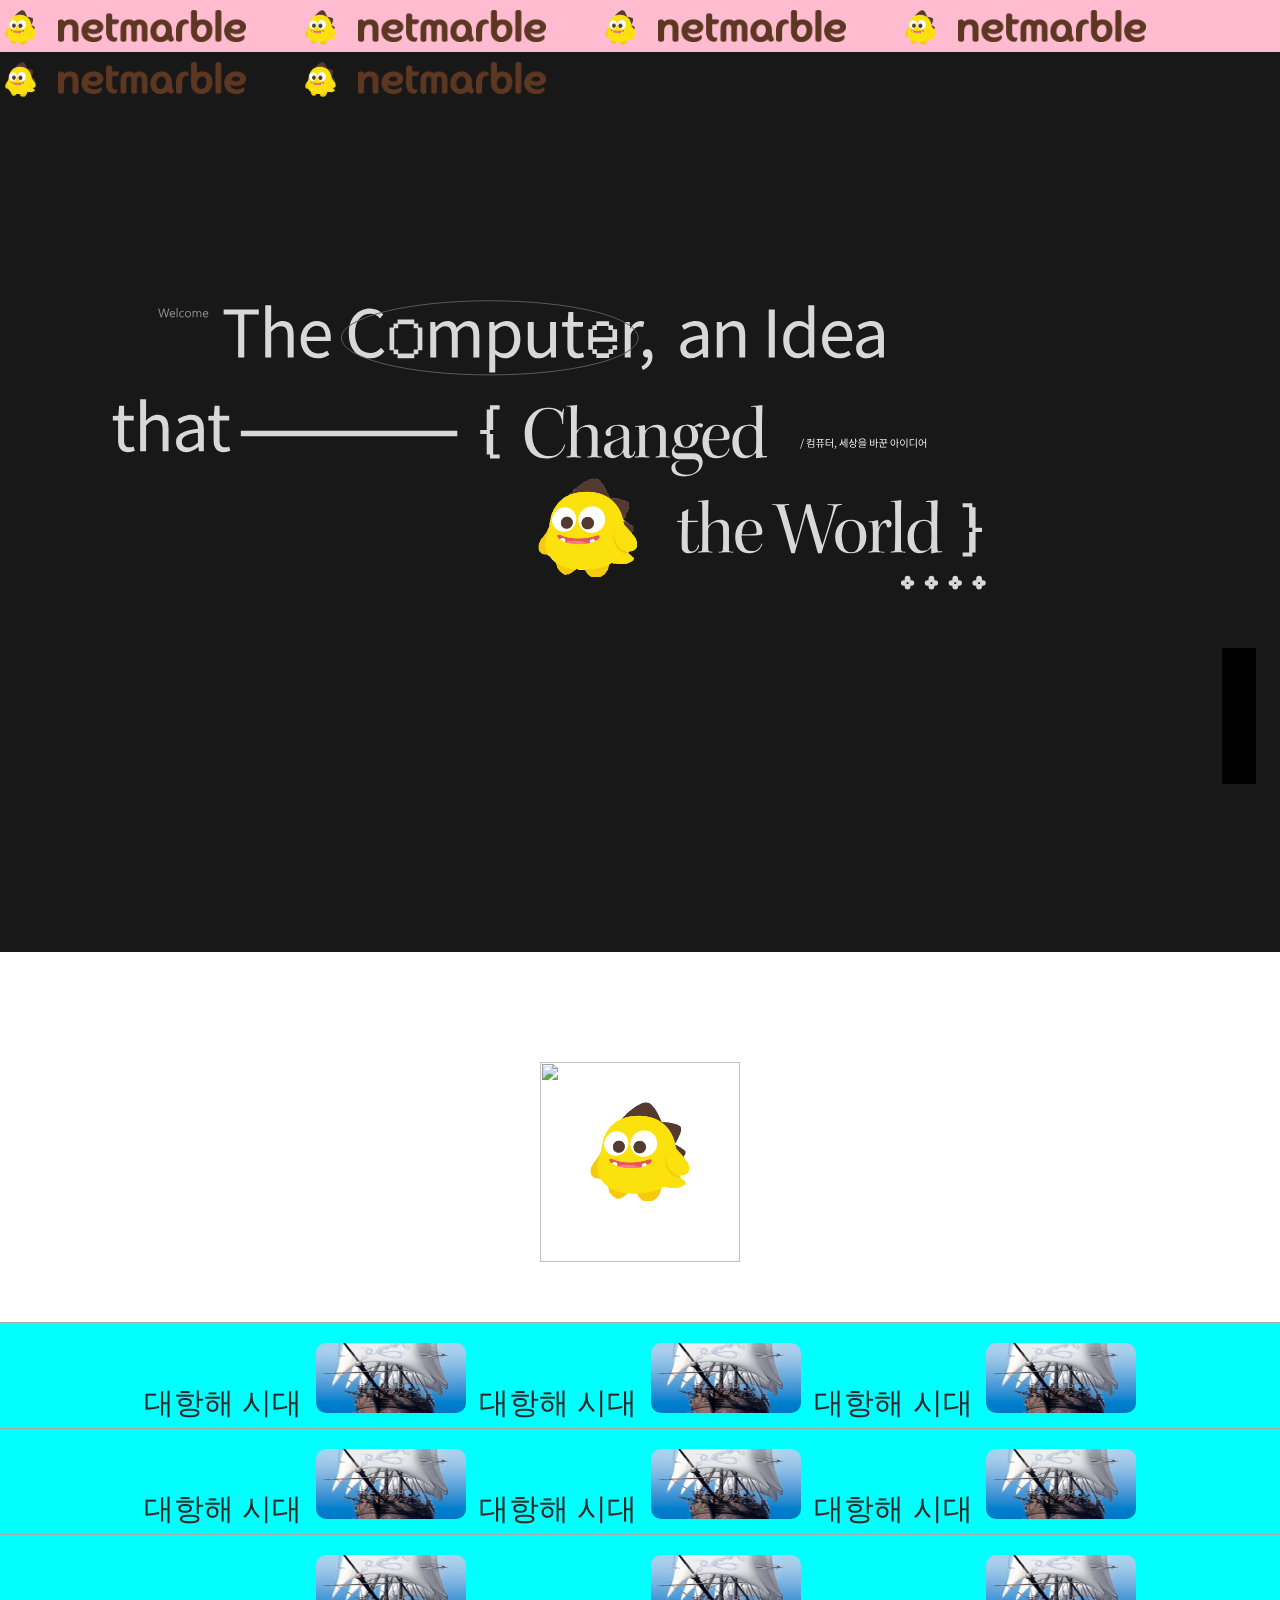
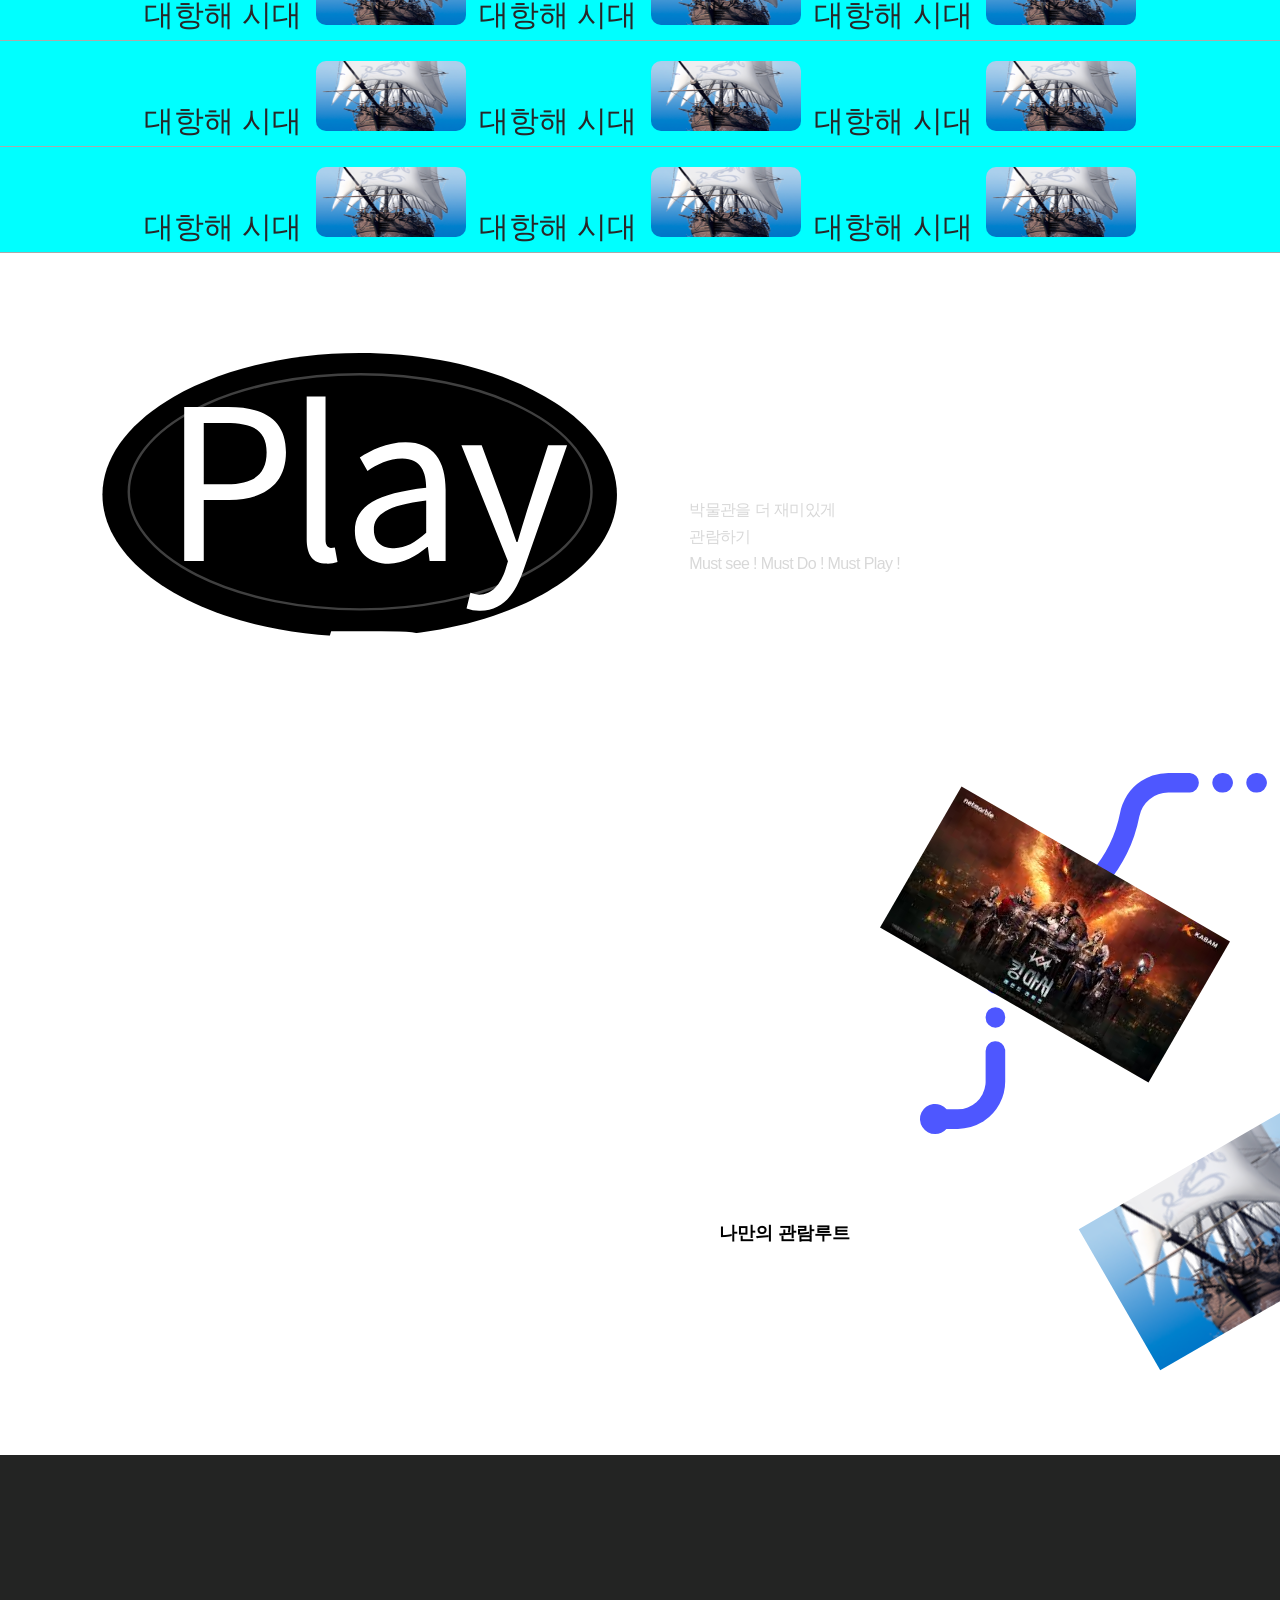
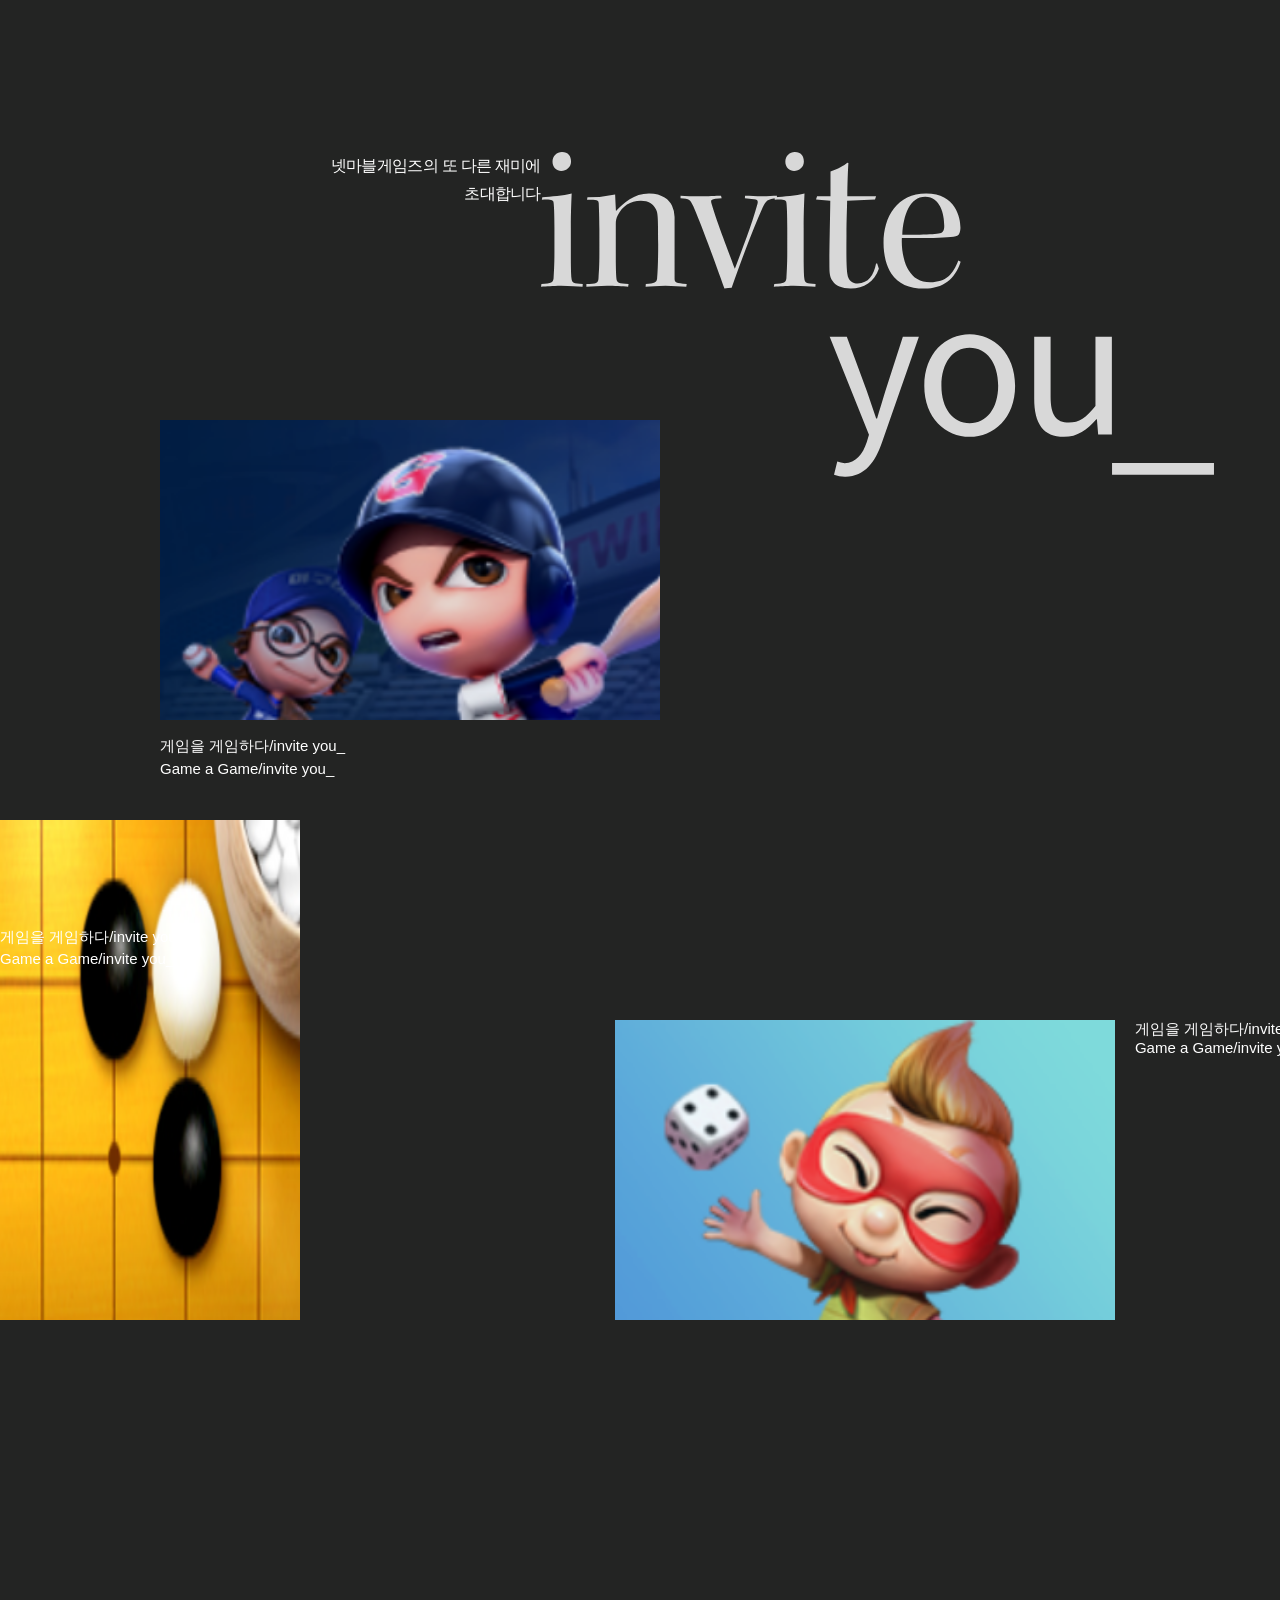
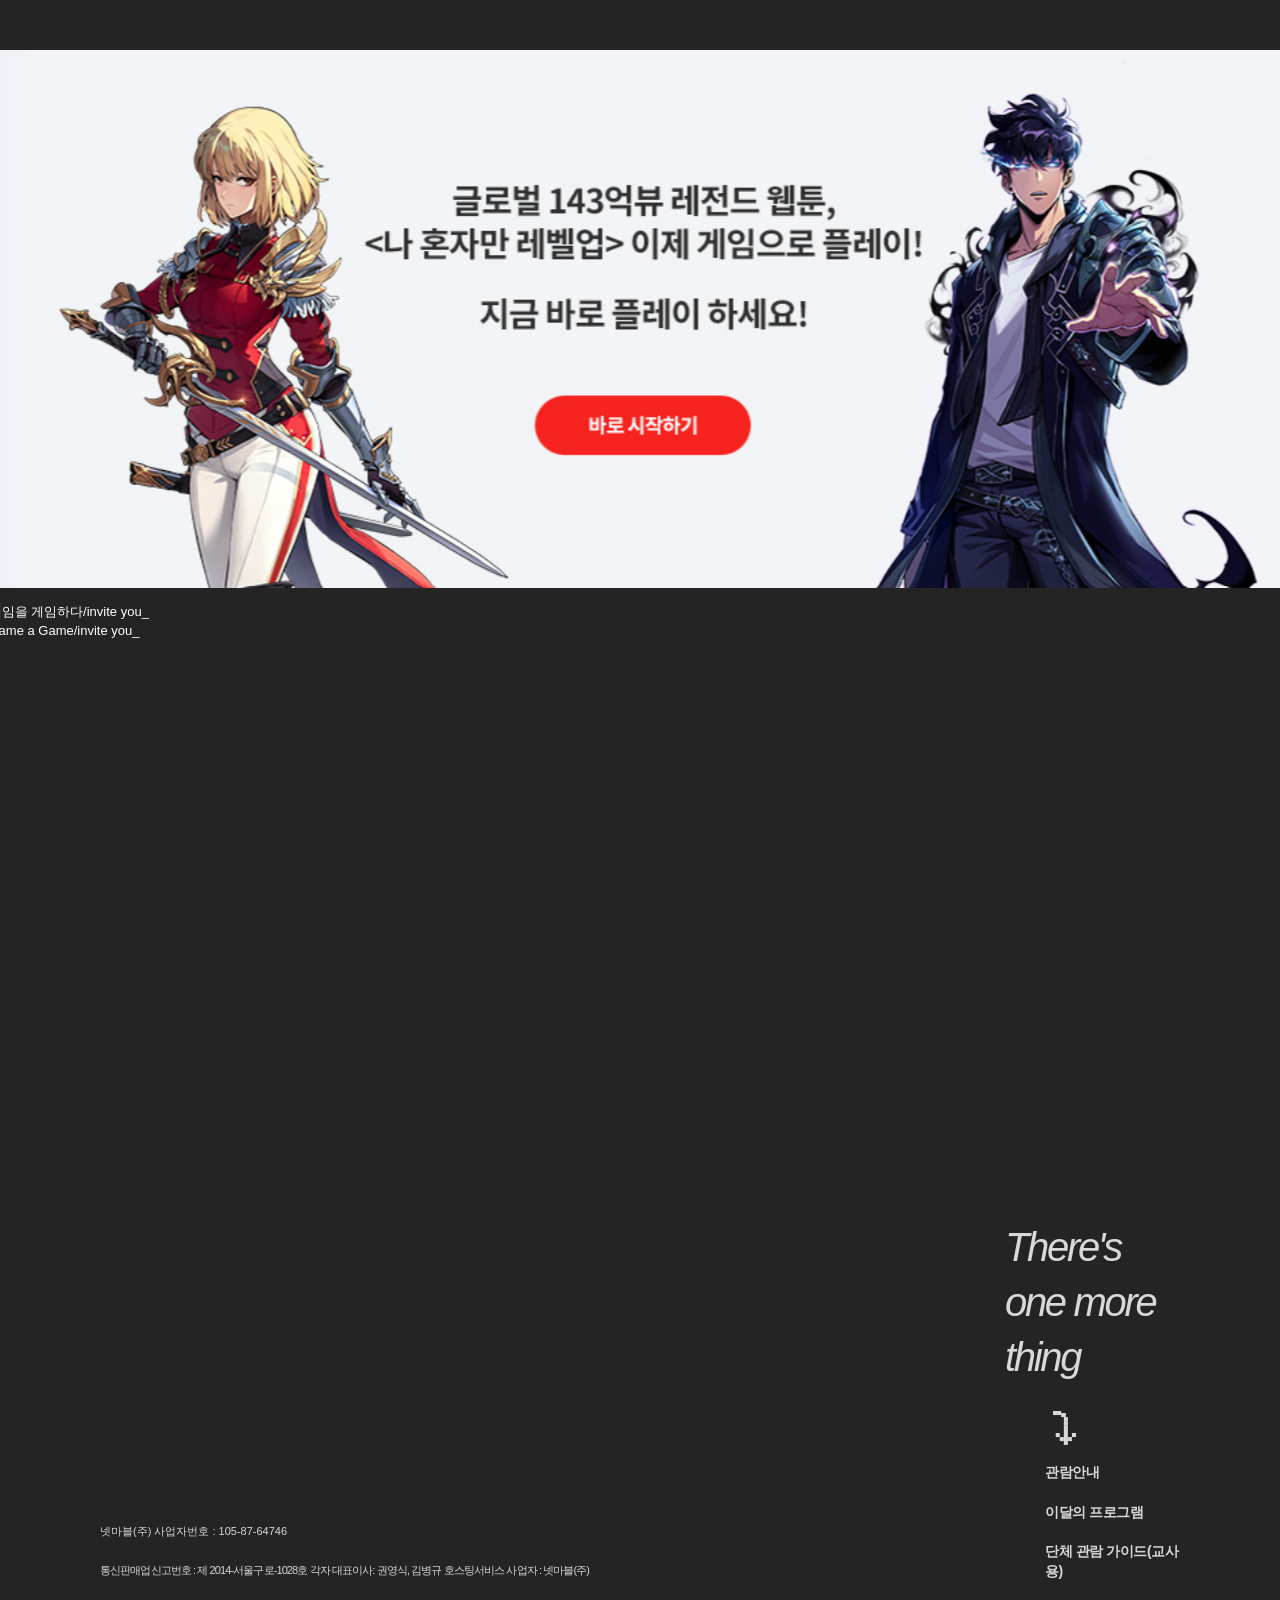
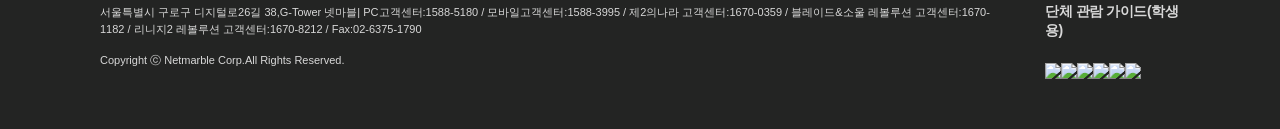
==== index.html @ 1fb3a147 "수정 및 반응형" ====
<!DOCTYPE html>
<html lang="en">
<head>
    <meta charset="UTF-8">
    <meta http-equiv="X-UA-Compatible" content="IE=edge">
    <meta name="viewport" content="width=device-width, initial-scale=1.0">
    <link rel="stylesheet" href="css/style.css"/>
    <title>넷마블 게임즈</title>
</head>
<body class = 'netmarble'>
    <div id="next">
        <article class="Layout">
            <header>
                <div class="Header-1">
                    <a href="#" class="container">
                        <span class="banner">
                            <span class="hidden">Netmarble Games</span>
                            <img class="hiddenimg" src="images/netmarble_positive.png"/>
                            <img class="hiddenlogo" src="images/넷마블배경제거.png"/>
                        </span>
                        <span class="banner">
                            <span class="hidden">Netmarble Games</span>
                            <img class="hiddenimg" src="images/netmarble_positive.png"/>
                            <img class="hiddenlogo" src="images/넷마블배경제거.png"/>
                        </span>
                        <span class="banner">
                            <span class="hidden">Netmarble Games</span>
                            <img class="hiddenimg" src="images/netmarble_positive.png"/>
                            <img class="hiddenlogo" src="images/넷마블배경제거.png"/>
                        </span>
                        <span class="banner">
                            <span class="hidden">Netmarble Games</span>
                            <img class="hiddenimg" src="images/netmarble_positive.png"/>
                            <img class="hiddenlogo" src="images/넷마블배경제거.png"/>
                        </span>
                        <span class="banner">
                            <span class="hidden">Netmarble Games</span>
                            <img class="hiddenimg" src="images/netmarble_positive.png"/>
                            <img class="hiddenlogo" src="images/넷마블배경제거.png"/>
                        </span>
                        <span class="banner">
                            <span class="hidden">Netmarble Games</span>
                            <img class="hiddenimg" src="/images/netmarble_positive.png"/>
                            <img class="hiddenlogo" src="/images/넷마블배경제거.png"/>
                        </span>   
                    </a>
</div>
                <div class="Header-2">
                    <h1 class="appTitle">
                        <a href="#" id="mainLink" class="HeaderMainLink"></a>
                    </h1>
                    <div class="wrapper">
                        <button id="mailNavigationBtn" class="HeaderOpenBtn"></button>
                    </div>
                </div>
            </header>
            <section class="headernavigation">
                <nav class="headernavigationcontainer">
                    <ul class="headermainlist">
                        <li>
                            <a class="headermainmenu">
                                <span class="headermainmenuwrapper1">
                                    <span class="headermenuwrapper">
                                        <sup class="headermainsup">01</sup>
                                    </span>
                                </span>
                                <span class="headermainmenuwrapper2">
                                    <span class="headermaintitle">Home</span>
                                </span>
                            </a>
                        </li>
                        <li>
                            <a class="headermainmenu">
                                <span class="headermainmenuwrapper1">
                                    <span class="headermenuwrapper">
                                        <sup class="headermainsup">02</sup>
                                    </span>
                                </span>
                                <span class="headermainmenuwrapper2">
                                    <span class="headermaintitle">하이라이트</span>
                                </span>
                            </a>
                        </li>
                        <li>
                            <a class="headermainmenu">
                                <span class="headermainmenuwrapper1">
                                    <span class="headermenuwrapper">
                                        <sup class="headermainsup">03</sup>
                                    </span>
                                </span>
                                <span class="headermainmenuwrapper2">
                                    <span class="headermaintitle">플레이리스트</span>
                                </span>
                            </a>
                        </li>
                        <li>
                            <a class="headermainmenu">
                                <span class="headermainmenuwrapper1">
                                    <span class="headermenuwrapper">
                                        <sup class="headermainsup">04</sup>
                                    </span>
                                </span>
                                <span class="headermenuwrapper">
                                    <span class="headermaintitle">Invite You</span>
                                </span>
                            </a>
                        </li>

                    </ul>
                    <ul class="headersublist">
                        <li>
                            <a class="headersubtitle">
                                { 게임을 게임하다 / invite you_ }
                                <i class="iconoutLink"></i>
                            </a>
                        </li>
                        <ul class="headersublist">
                            <li>
                                <a class="headersubtitle">
                                    { 게임을 게임하다 / invite you_ }
                                    <i class="iconoutLink"></i>
                                </a>
                            </li>
                            <ul class="headersublist">
                                <li>
                                    <a class="headersubtitle">
                                       { 게임을 게임하다 / invite you_ }
                                        <i class="iconoutLink"></i>
                                    </a>
                                </li>
                    </ul>
                </nav>
                <div>
                    <button class="closebtn">
                        <i class="header-iconclosebtn">
                            <span class="hidden">닫기</span>
                        </i>
                    </button>
                </div>
            </section>
            <main class="layout-main">
                <article>
                    <div class="navigationContainer">
                        <ul id="bar">
                            <li class="navigation">
                                <button id="btn1"  class="btn"></button>
                                <div class="NavName">Home</div>
                            </li>
                            <li class="navigation">
                                <button id="btn2" class="btn"></button>
                                <div class="NavName">HIGHLIGHT</div>
                            </li>
                            <li class="navigation">
                                <button id="btn3" class="btn"></button>
                                <div class="NavName">PLAY ROUTE</div>
                            </li>
                            <li class="navigation">
                                <button id="btn4" class="btn"></button>
                                <div class="NavName">INVITE YOU</div>
                            </li>
                        </ul>
                    </div>
                    <section id="home" class="sectionhome">
                        <div class="MainsectionContainer">
                            <div class="Mainsectiion">
                                <svg class="mainsvg" xmlns="http://www.w3.org/2000/svg">
                                    <g data-name="그룹-8045">
                                        <g class="firstLine">
                                            <g class="firstLine1">
                                                <path d="M11.49-11.347 9.035-2.654H7.841L6.053-9.007a3.977 3.977 0 0 1-.139-.885h-.025a4.49 4.49 0 0 1-.158.873l-1.8 6.365H2.749L.2-11.347h1.125l1.848 6.668a4.376 4.376 0 0 1 .145.873h.03a5.153 5.153 0 0 1 .188-.873l1.922-6.668h.976L8.278-4.63a4.913 4.913 0 0 1 .145.812h.024a4.869 4.869 0 0 1 .164-.837l1.776-6.692zm5.662 5.838H12.77a2.322 2.322 0 0 0 .558 1.6 1.923 1.923 0 0 0 1.467.564 3.05 3.05 0 0 0 1.928-.691v.936a3.6 3.6 0 0 1-2.164.594 2.624 2.624 0 0 1-2.067-.846 3.461 3.461 0 0 1-.752-2.379 3.394 3.394 0 0 1 .821-2.361 2.634 2.634 0 0 1 2.04-.912 2.334 2.334 0 0 1 1.885.788 3.286 3.286 0 0 1 .667 2.188zm-1.018-.843a2.023 2.023 0 0 0-.415-1.34 1.415 1.415 0 0 0-1.137-.479 1.606 1.606 0 0 0-1.194.5 2.283 2.283 0 0 0-.606 1.315zm3.516 3.7h-.994v-9.19h.994zm6.244-.285a3.23 3.23 0 0 1-1.7.43 2.81 2.81 0 0 1-2.143-.864 3.131 3.131 0 0 1-.815-2.24 3.441 3.441 0 0 1 .879-2.464 3.075 3.075 0 0 1 2.346-.931 3.266 3.266 0 0 1 1.443.3v1.018a2.528 2.528 0 0 0-1.479-.485 2 2 0 0 0-1.561.682 2.588 2.588 0 0 0-.608 1.791 2.464 2.464 0 0 0 .573 1.722 1.974 1.974 0 0 0 1.537.63 2.492 2.492 0 0 0 1.528-.54zm4.1.43a2.879 2.879 0 0 1-2.2-.87 3.222 3.222 0 0 1-.821-2.307 3.357 3.357 0 0 1 .855-2.443 3.073 3.073 0 0 1 2.31-.879 2.784 2.784 0 0 1 2.167.855 3.389 3.389 0 0 1 .779 2.37 3.335 3.335 0 0 1-.84 2.379 2.942 2.942 0 0 1-2.253.894zm.073-5.662a1.891 1.891 0 0 0-1.515.652 2.676 2.676 0 0 0-.558 1.8 2.531 2.531 0 0 0 .564 1.74 1.916 1.916 0 0 0 1.509.637 1.817 1.817 0 0 0 1.482-.624 2.71 2.71 0 0 0 .518-1.776 2.756 2.756 0 0 0-.518-1.794 1.809 1.809 0 0 0-1.485-.636zm13.418 5.515h-.994v-3.564a2.689 2.689 0 0 0-.318-1.491A1.207 1.207 0 0 0 41.1-8.17a1.325 1.325 0 0 0-1.082.582 2.226 2.226 0 0 0-.446 1.394v3.54h-.994V-6.34q0-1.831-1.412-1.831a1.308 1.308 0 0 0-1.079.549 2.268 2.268 0 0 0-.424 1.428v3.54h-.994v-6.207h.994v.982h.024a2.109 2.109 0 0 1 1.928-1.128 1.8 1.8 0 0 1 1.109.355 1.784 1.784 0 0 1 .649.931 2.215 2.215 0 0 1 2.061-1.285q2.049 0 2.049 2.528zm6.868-2.855h-4.382a2.322 2.322 0 0 0 .558 1.6A1.923 1.923 0 0 0 48-3.345a3.05 3.05 0 0 0 1.928-.691v.936a3.6 3.6 0 0 1-2.164.594 2.624 2.624 0 0 1-2.067-.846 3.461 3.461 0 0 1-.752-2.379 3.394 3.394 0 0 1 .821-2.361 2.634 2.634 0 0 1 2.04-.912 2.334 2.334 0 0 1 1.885.788 3.286 3.286 0 0 1 .667 2.188zm-1.018-.843a2.023 2.023 0 0 0-.415-1.34 1.415 1.415 0 0 0-1.137-.479 1.606 1.606 0 0 0-1.194.5 2.283 2.283 0 0 0-.606 1.315z" transform="translate(117.913 19.891)" fill="#8f8f8f" ></path>
                                                <g class="textthecomputer">
                                                    <path d="M20.772 38.614H8.029v-4.009H4.014V30.6H0V7.905h4.014v-3.9h4.015V0h16.757v4.009H28.8v3.9h4.013V30.6H28.8v4.009h-4.014v4.009zm-16.055-26v17.28h4.014V33.9h15.353v-4.006H28.1V8.721h-4.016V4.712H8.731v4.009H4.717zm210.816 25.7H206.8v-4.001h-4.014V30.3h-4.015V9.69h4.015V5.737h4.014V1.806h12.745v3.931h4.013V9.69h4.014v12.6h-24.081v7.31h4.009v4.009h11.34V29.6h4.013v-4.01h4.717v4.71h-4.01v4.009h-4.013v4.009zm-12.042-24.671v3.93h19.366v-7.126h-4.013v-3.93H207.5v3.93h-4.013z" transform="translate(349.536 19.567)" fill="#d8d8d8"></path>
                                                    <path d="M17.485-23.485h6.091v-42.9h14.54v-5.109H2.945v5.109h14.54zm27.05 0H50.5V-49.29c3.6-3.6 6.091-5.436 9.759-5.436 4.716 0 6.746 2.816 6.746 9.5v21.745h5.96v-22.534c0-9.1-3.406-13.951-10.872-13.951-4.847 0-8.515 2.685-11.789 5.96l.2-7.336V-75.62h-5.96zM97-22.633a21.168 21.168 0 0 0 11.788-3.667l-2.161-3.93a15.331 15.331 0 0 1-8.908 2.816c-6.746 0-11.4-4.847-11.789-12.444h23.97a23.269 23.269 0 0 0 .262-3.406c0-10.152-5.109-16.7-14.147-16.7-8.253 0-16.047 7.2-16.047 18.732C79.969-29.51 87.567-22.633 97-22.633zM85.864-44.116c.72-7.008 5.174-11.069 10.218-11.069 5.567 0 8.842 3.864 8.842 11.069zM149-22.633a18.56 18.56 0 0 0 14.74-6.877l-3.34-3.8c-3.078 3.34-6.55 5.371-11.134 5.371-9.17 0-14.933-7.6-14.933-19.715 0-11.986 6.026-19.453 15.13-19.453a13.114 13.114 0 0 1 9.825 4.585l3.275-3.93a17.752 17.752 0 0 0-13.165-5.96c-12.182 0-21.286 9.432-21.286 24.954-.003 15.59 8.97 24.825 20.888 24.825zm60.585-.851h5.96V-49.29c3.275-3.668 6.288-5.436 8.973-5.436 4.519 0 6.615 2.816 6.615 9.5v21.745h5.96V-49.29c3.34-3.668 6.222-5.436 8.973-5.436 4.519 0 6.615 2.816 6.615 9.5v21.745h5.96v-22.534c0-9.1-3.471-13.951-10.807-13.951-4.323 0-8.056 2.816-11.724 6.812-1.441-4.192-4.388-6.812-9.825-6.812-4.257 0-7.991 2.685-11.069 6.091h-.2l-.524-5.174h-4.912zm59.013 15h5.96v-12.053l-.131-6.222c3.209 2.62 6.615 4.126 9.825 4.126 8.187 0 15.457-7.008 15.457-19.191 0-10.938-4.978-18.143-14.147-18.143-4.126 0-8.122 2.358-11.331 4.978h-.2l-.524-4.061H268.6zm14.671-19.125c-2.358 0-5.5-.982-8.711-3.733v-18.669c3.471-3.209 6.55-4.912 9.563-4.912 6.746 0 9.366 5.305 9.366 13.165.002 8.842-4.321 14.147-10.216 14.147zm34.648 4.978c4.912 0 8.449-2.554 11.789-6.419h.2l.458 5.567h4.978v-35.566h-5.96v25.216c-3.406 4.257-5.96 6.026-9.628 6.026-4.716 0-6.681-2.816-6.681-9.432v-21.81h-5.96v22.531c-.001 9.038 3.34 13.885 10.806 13.885zm38.971 0a22.39 22.39 0 0 0 6.55-1.31l-1.177-4.459a12.6 12.6 0 0 1-4.061.917c-4.126 0-5.5-2.489-5.5-6.877V-54.2h9.628v-4.847H352.7V-69h-4.98l-.72 9.951-5.567.327v4.522h5.305v19.715c0 7.136 2.554 11.852 10.152 11.852zm47.182-.851h5.96v-22.861c2.358-6.091 6.026-8.187 8.973-8.187a8.415 8.415 0 0 1 3.471.589l1.113-5.24a7.581 7.581 0 0 0-3.8-.786c-4 0-7.6 2.882-10.087 7.4h-.2l-.524-6.484h-4.912zm18.144 12.442c5.895-2.489 9.563-7.4 9.563-13.689 0-4.388-1.9-7.074-5.043-7.074a4.257 4.257 0 0 0-4.519 4.192 4.1 4.1 0 0 0 4.388 4.192 2.686 2.686 0 0 0 .72-.065c-.065 4-2.489 7.139-6.55 8.908z" transform="translate(180.686 80.971)" fill="#d8d8d8"></path>
                                                </g>
                                                <g class="iconcomputer" transform="translate(300.874 .263)" stroke="#5a5a5a" fill="none">
                                                    <ellipse cx="148.919" cy="37.574" rx="148.919" ry="37.574" stroke="none"></ellipse>
                                                    <ellipse cx="148.919" cy="37.574" rx="148.419" ry="37.074" fill="none"></ellipse>
                                                </g>
                                                <path class="text-an-idea" d="M663.674-22.633c4.388 0 8.384-2.292 11.789-5.109h.2l.524 4.257h4.913V-45.36c0-8.777-3.668-14.606-12.313-14.606-5.7 0-10.742 2.554-14.016 4.65l2.358 4.126c2.816-1.9 6.55-3.8 10.676-3.8 5.829 0 7.336 4.388 7.336 8.973-15.13 1.7-21.876 5.567-21.876 13.3-.005 6.417 4.449 10.084 10.409 10.084zm1.7-4.781c-3.537 0-6.288-1.637-6.288-5.7 0-4.585 4.061-7.532 16.047-8.973v9.956c-3.468 3.079-6.285 4.717-9.756 4.717zm24.413 3.93h5.96V-49.29c3.6-3.6 6.091-5.436 9.759-5.436 4.716 0 6.746 2.816 6.746 9.5v21.745h5.96v-22.534c0-9.1-3.406-13.951-10.872-13.951-4.847 0-8.515 2.685-11.92 6.026h-.2l-.524-5.109h-4.906zm51.939 0h6.091v-48.01h-6.091zm29.146.851c4.257 0 7.991-2.292 10.807-5.043h.131l.589 4.192h4.847V-75.62h-5.96v13.689l.327 6.157c-3.144-2.62-5.829-4.192-10.021-4.192-8.122 0-15.392 7.2-15.392 18.732 0 11.855 5.767 18.601 14.675 18.601zm1.31-4.978c-6.288 0-9.825-5.109-9.825-13.689 0-8.122 4.519-13.623 10.283-13.623 2.947 0 5.633 1.048 8.646 3.733v18.667c-2.945 3.275-5.826 4.912-9.101 4.912zm39.888 4.978a21.168 21.168 0 0 0 11.792-3.667l-2.161-3.93a15.331 15.331 0 0 1-8.907 2.816c-6.746 0-11.4-4.847-11.789-12.444h23.972a23.27 23.27 0 0 0 .262-3.406c0-10.152-5.109-16.7-14.147-16.7-8.253 0-16.047 7.2-16.047 18.732-.002 11.722 7.596 18.599 17.027 18.599zm-11.132-21.483c.721-7.008 5.174-11.069 10.218-11.069 5.567 0 8.842 3.864 8.842 11.069zm38.578 21.483c4.388 0 8.384-2.292 11.789-5.109h.2l.524 4.257h4.912V-45.36c0-8.777-3.668-14.606-12.313-14.606-5.7 0-10.741 2.554-14.016 4.65l2.358 4.126c2.816-1.9 6.55-3.8 10.676-3.8 5.829 0 7.336 4.388 7.336 8.973-15.13 1.7-21.876 5.567-21.876 13.3-.006 6.417 4.449 10.084 10.41 10.084zm1.7-4.781c-3.537 0-6.288-1.637-6.288-5.7 0-4.585 4.061-7.532 16.047-8.973v9.956c-3.469 3.079-6.285 4.717-9.757 4.717z" transform="translate(-13 80.971)" fill="#d8d8d8"></path>
                                            </g>
                                        </g>
                                        <g class="secondLine">
                                            <g class="secondLine2">
                                                <path class="textthat" d="M18.022-22.633a22.39 22.39 0 0 0 6.55-1.31L23.393-28.4a12.6 12.6 0 0 1-4.061.917c-4.126 0-5.5-2.489-5.5-6.877V-54.2h9.628v-4.847h-9.63V-69.07H8.853l-.72 10.021-5.567.327v4.522H7.87v19.715c0 7.071 2.555 11.852 10.152 11.852zm11.855-.851h5.96V-49.29c3.6-3.6 6.091-5.436 9.759-5.436 4.716 0 6.746 2.816 6.746 9.5v21.745H58.3v-22.534c0-9.1-3.406-13.951-10.872-13.951-4.847 0-8.515 2.685-11.789 5.96l.2-7.336V-75.62h-5.96zm46.306.851c4.388 0 8.384-2.292 11.789-5.109h.2l.524 4.257h4.912V-45.36c0-8.777-3.668-14.606-12.313-14.606-5.7 0-10.741 2.554-14.016 4.65l2.358 4.126c2.816-1.9 6.55-3.8 10.676-3.8 5.829 0 7.336 4.388 7.336 8.973-15.13 1.7-21.876 5.567-21.876 13.3-.004 6.417 4.45 10.084 10.41 10.084zm1.7-4.781c-3.537 0-6.288-1.637-6.288-5.7 0-4.585 4.061-7.532 16.047-8.973v9.956c-3.468 3.079-6.284 4.717-9.756 4.717zm35.63 4.781a22.39 22.39 0 0 0 6.55-1.31l-1.176-4.457a12.6 12.6 0 0 1-4.061.917c-4.126 0-5.5-2.489-5.5-6.877V-54.2h9.628v-4.847h-9.628V-69.07h-4.978l-.72 10.021-5.567.327v4.522h5.305v19.715c-.001 7.071 2.553 11.852 10.151 11.852z" transform="translate(70.261 174.815)" fill="#d8d8d8"></path>
                                                <path class="textline" d="M0 0h216.49v5.516H0z" transform="translate(200.813 130.688)" fill="#d8d8d8"></path>
                                                <path class="changeworld" d="M.165-1.987h.693L3.95-12.039h-.683zm7.115-9.825v.683h3.227a3.619 3.619 0 0 1-.228 1.013l-3.464.155.145.693L9.938-9.5a5.343 5.343 0 0 1-3.061 1.97l.321.672c2.885-.879 4.2-2.6 4.2-4.954zM9.1-5.824h4.323v1.944H9.1zM8.262-3.2h6v-3.3h-6zm5.14-9.142V-9.9h-2.027v.7H13.4V-7h.858v-5.347zm7.9 3.692H19v-2.49h2.3zm-3.154 0h-1.364v.693h6.732v-.693h-1.365v-2.49h1.4v-.693h-6.798v.693h1.4zm6.2 1.758h-8.402v.692h2.192v3.123h.848V-6.2h2.358v3.123h.848V-6.2h2.161zm2.213-1.324h3.04V-8.9h-3.04v-1.913h3.444v-.7h-4.286V-5.3h.714a22.551 22.551 0 0 0 4.24-.29l-.093-.693a20.95 20.95 0 0 1-4.013.29zm5.529-4.144v3.506h-1.914v.7h1.914v5.088h.848v-9.3zm2.771 10.486a2.3 2.3 0 0 0 1.51-2.161c0-.693-.3-1.117-.8-1.117a.672.672 0 0 0-.714.662.648.648 0 0 0 .693.662.424.424 0 0 0 .114-.01 1.55 1.55 0 0 1-1.034 1.406zm7.363-9.6h-.817V-9.7a4.709 4.709 0 0 1-2.037 4l.527.641a4.75 4.75 0 0 0 1.924-2.854 4.534 4.534 0 0 0 1.83 2.647l.486-.662a4.511 4.511 0 0 1-1.913-3.806zm2.441 2.454h-1.531v.7h1.531v4.788h.8v-8.615h-.8zm1.882-3.33v9.276h.807v-9.276zm7.622 4.364a3.149 3.149 0 0 1-2.244-2.865v-1.024h-.848v.951a3.394 3.394 0 0 1-2.306 3.185l.445.672a3.877 3.877 0 0 0 2.3-2.348 3.893 3.893 0 0 0 2.213 2.089zm-1.107 4.24c-1.375 0-2.213-.383-2.213-1.024s.838-1.03 2.213-1.03 2.2.383 2.2 1.034-.835 1.021-2.2 1.021zm0-2.72c-1.893 0-3.061.61-3.061 1.7S51.17-3.08 53.062-3.08s3.051-.61 3.051-1.686-1.169-1.699-3.051-1.699zM56.01-9.95v-2.389h-.848v5.615h.848v-2.523h1.375v-.7zm6.329-1.6c1.52 0 2.389.352 2.389.972s-.869.972-2.389.972-2.389-.352-2.389-.972.869-.975 2.389-.975zm0 2.575c2.037 0 3.258-.558 3.258-1.6s-1.22-1.613-3.258-1.613-3.258.569-3.258 1.613 1.219 1.597 3.258 1.597zm-2.327 4.2h5.45v-2.094h-6.309v.641h5.471v.828h-5.44v2.223h6.557v-.662h-5.729zM58.14-8.347v.683h8.4v-.683zM73.487-6H70.84v-2.441h2.647zm0-3.113H70.84v-2.451H70v6.257h4.312v-6.257h-.827zM78.3-8.7h-1.535v-3.64h-.848v9.256h.848v-4.9H78.3zm2.637 2.5h-.848v2.92h6.36v-.693h-5.516zm5.109-2.068a13.492 13.492 0 0 0 .331-3.144v-.372h-2.931v.693h2.1a13.324 13.324 0 0 1-.352 2.823H82.36a12.591 12.591 0 0 0 .393-3.237v-.279h-2.978v.693h2.151a13.1 13.1 0 0 1-.414 2.823h-2.554v.693h3.878v2.244h.838v-2.241h3.7v-.693zm6.877 2.348c-.9 0-1.531-.972-1.531-2.482s.631-2.472 1.531-2.472 1.52.972 1.52 2.472-.635 2.485-1.524 2.485zm0-5.719c-1.365 0-2.337 1.262-2.337 3.237s.972 3.237 2.337 3.237 2.323-1.259 2.323-3.235-.962-3.236-2.327-3.236zm6.195 2.989h-1.535v-3.692h-.848v9.266h.848v-4.858h1.531zm7.415-3.7v9.3h.848v-9.3zm-4.044.714c-1.375 0-2.358 1.262-2.358 3.237s.982 3.237 2.358 3.237 2.358-1.262 2.358-3.237-.987-3.237-2.362-3.237zm0 .765c.9 0 1.541.972 1.541 2.472s-.641 2.482-1.541 2.482-1.551-.972-1.551-2.482.637-2.472 1.547-2.472zm8.077.114h3.547v-.714h-4.385v6.112h.745a23.471 23.471 0 0 0 4.509-.321l-.093-.714a21.67 21.67 0 0 1-4.323.31zm5.305-1.593v9.3h.848v-9.3zm5.078 6.432c-.889 0-1.51-.972-1.51-2.482s.62-2.472 1.51-2.472 1.5.972 1.5 2.472-.625 2.483-1.504 2.483zm4.312-6.432v3.537h-2.021c-.134-1.737-1.045-2.823-2.3-2.823-1.355 0-2.317 1.262-2.317 3.237s.962 3.237 2.317 3.237c1.293 0 2.213-1.138 2.3-2.958h2.017v5.067h.848v-9.3z" transform="translate(760 150.79)" fill="#f8f8f8" ></path>
                                                <path class="iconleftbracket" d="M0-40.751h6.478v-20.468h3.239v-4.094h9.717v4.094h-6.478v20.468H9.717v4.094h3.239v20.467h6.478v4.09H9.717v-4.09H6.478v-20.468H0z" transform="translate(440.223 170.626)" fill="#d8d8d8"></path>
                                                <path class="textchanged" d="M42.8-56.592a91.5 91.5 0 0 1 .751-15.255l-.751-.376-1.275 4.133C39.2-70.72 34.611-72.9 28-72.9c-7.064 0-12.1 2.029-16.082 6.012-4.584 4.208-7.665 10.9-7.665 19.99 0 6.613 1.653 12.775 4.659 16.758 3.833 5.561 9.92 7.966 17.284 7.966 9.619 0 16.458-5.26 18.562-13.752l-.827-.6c-2.48 8.116-7.59 11.874-15.255 11.874-5.711 0-10.3-2.1-13.377-7.289-2.48-3.983-3.682-9.544-3.682-16.007 0-7.891 1.954-14.353 5.411-18.562a13.655 13.655 0 0 1 11.346-5.19c9.318 0 13.151 7.289 13.527 15.33zm3.307-17.585c3.231 0 4.133.15 4.208 1.127.15 1.8.225 4.509.225 12.4v21.868c0 7.139-.075 10.22-.3 12.7-.075 1.5-1.127 1.879-4.133 1.954v.9c1.728 0 4.208-.3 6.989-.3 2.33 0 5.786.3 7.44.3l.075-.9c-3.382-.075-3.983-.451-4.058-1.954-.15-1.653-.225-4.509-.225-8.868v-10.445a5.773 5.773 0 0 1 .751-3.382 8.912 8.912 0 0 1 8.266-4.81 5.272 5.272 0 0 1 5.336 3.532c.451 1.2.676 2.254.676 12.55a102.185 102.185 0 0 1-.451 11.573c-.15 1.278-.676 1.653-3.983 1.8v.9c1.8 0 4.283-.3 7.139-.3 2.254 0 5.26.3 7.214.3l.225-.9c-3.908-.15-4.359-.451-4.359-2.1-.075-5.185 0-13.6 0-20.591a11.066 11.066 0 0 0-1.052-5.336c-.676-1.428-2.856-3.908-7.665-3.908-5.11 0-9.469 3.081-12.1 6.162v-10.82c0-6.989.225-11.874.376-15.03-1.8.3-7.365.751-10.6.827zM103-44.418c-2.63 1.879-10.371 4.434-15.631 6.613-2.781 1.127-3.833 3.682-3.833 6.463 0 5.035 3.006 8.792 8.492 8.792 3.607 0 7.44-2.029 10.821-5.862.15 3.231 1.2 5.862 5.11 5.862 3.607 0 6.012-2.179 6.914-6.763l-.9-.376c-.676 2.781-1.879 4.81-3.382 4.81-.977 0-1.954-.451-1.954-3.757v-19.539a7.643 7.643 0 0 0-1.052-3.833c-1.052-1.653-3.532-4.058-9.619-4.058-8.492 0-12.85 4.96-12.85 8.342 0 2.1 1.278 3.081 2.705 3.081a3.678 3.678 0 0 0 2.179-.6 1.329 1.329 0 0 0 .451-1.353 17.384 17.384 0 0 1-.3-2.4c0-3.307 1.954-5.937 6.763-5.937 4.434 0 6.087 3.231 6.087 6.763zm-13 12.1c0-4.208 1.954-5.486 3.757-6.463 2.705-1.428 7.139-3.231 9.243-4.434v9.469a19.3 19.3 0 0 1-.451 3.006c-1.052 2.781-3.156 5.486-7.289 5.486-3.382 0-5.26-3.231-5.26-6.989zm24.273 9.093c1.954 0 4.434-.3 7.289-.3 2.179 0 5.786.3 7.44.3l.15-.9c-3.532-.15-4.133-.526-4.283-1.954-.15-1.653-.225-4.885-.225-8.642v-10.3a6.208 6.208 0 0 1 .752-3.457 8.7 8.7 0 0 1 8.116-5.035c2.705 0 4.359 1.052 5.336 3.081.6 1.278.751 1.954.751 12.249 0 7.064-.225 10.371-.376 12.1-.15 1.353-.9 1.8-3.983 1.954l-.075.9c1.578 0 4.058-.3 6.989-.3 2.781 0 5.486.3 7.365.3l.15-.9c-3.833-.3-4.283-.451-4.283-2.029v-21.416a9.372 9.372 0 0 0-.9-4.208c-.9-1.954-3.382-4.283-8.116-4.283-5.26 0-9.018 3.382-11.648 6.162a596.228 596.228 0 0 1-.3-5.862 46.867 46.867 0 0 1-9.769 1.052l-.15.827c3.607 0 4.058.15 4.133 1.2.075 1.879.225 5.11.225 9.318v8.492c0 4.208-.15 6.313-.3 8.567-.075 1.879-.827 2.029-4.283 2.179zm44.413 3.006a15.394 15.394 0 0 0-5.336 2.63 5.337 5.337 0 0 0-2.4 4.584c0 5.185 4.509 8.717 13.151 8.717 8.041 0 18.186-4.584 18.186-14.579a8.924 8.924 0 0 0-2.931-6.688 8.911 8.911 0 0 0-5.862-1.954c-5.786 0-10.22.15-15.781.15-1.954 0-3.983-1.052-3.983-3.382a4.993 4.993 0 0 1 3.307-4.659c1.653 1.428 4.584 2.555 8.492 2.555 6.388 0 12.174-3.908 12.174-11.874a12.509 12.509 0 0 0-3.382-8.717 6.323 6.323 0 0 1 2.781-.676 5.094 5.094 0 0 1 3.532 1.278 4.459 4.459 0 0 0 2.029-2.555c0-.751-1.052-1.954-2.781-1.954s-3.833 1.278-6.313 3.231a13.518 13.518 0 0 0-7.365-1.954c-6.613 0-12.55 3.983-12.55 12.174A11.735 11.735 0 0 0 156.2-36.3c-2.254 1.5-4.81 4.208-4.81 7.59a6.545 6.545 0 0 0 1.728 4.659c1.653 1.879 4.133 2.555 6.914 2.555 2.48.075 7.064.075 13.076.075a5.348 5.348 0 0 1 5.486 5.411c0 5.26-4.133 10.07-12.625 10.07-5.711 0-11.122-2.555-11.122-7.966a5.421 5.421 0 0 1 4.284-5.711zm6.989-34.644c4.885 0 5.937 5.786 5.937 10.6 0 5.486-1.353 10.371-5.862 10.371-4.584 0-6.087-5.786-6.087-10.671 0-6.162 1.8-10.3 5.937-10.3zm43.511 22.845-.827-.451c-1.8 4.734-4.284 7.665-9.92 7.665a8.175 8.175 0 0 1-7.665-4.283 21.54 21.54 0 0 1-2.33-11.272h9.168c5.411-.075 9.243-.376 10.371-.827.751-.3 1.127-1.578 1.127-2.931 0-3.231-1.578-11.949-12.1-11.949-10.22 0-15.03 8.191-15.03 17.435 0 4.208 1.052 8.342 2.781 10.821 2.4 3.457 6.087 5.26 11.648 5.26 6.536 0 10.819-3.306 12.773-9.468zm-12.475-22.92c5.336 0 6.688 6.237 6.688 10.22 0 1.653-.451 2.4-1.5 2.705a42.126 42.126 0 0 1-7.064.451h-6.237c.376-6.989 2.705-13.377 8.041-13.377zm33.742-19.013c4.509-.15 4.96 0 5.11 1.5.225 3.081.225 9.769.225 18.562a13.012 13.012 0 0 0-7.74-2.179c-10.972 0-16.157 8.342-16.157 17.885 0 4.584 1.052 8.417 3.006 11.122a11.348 11.348 0 0 0 9.469 4.509c4.509 0 8.191-2.555 11.2-5.486l.075.075c0 1.578 0 3.757-.075 5.561a60.42 60.42 0 0 1 10.746-1.127l.451-1.052H243.6c-1.052 0-1.5-.225-1.653-1.428-.225-2.1-.376-4.734-.376-14.128v-15.779c.075-8.792.3-15.481.451-19.839-2.63.451-8.868.9-11.347.977zm-12.178 34.493c0-8.342 3.006-15.481 10.145-15.481a7.01 7.01 0 0 1 6.839 4.208c.451.827.526 1.653.526 7.966 0 10.821-.3 12.024-.827 13.076a8.079 8.079 0 0 1-7.665 4.584 7.4 7.4 0 0 1-6.237-3.382c-1.653-2.254-2.781-6.463-2.781-10.9z" transform="translate(480.454 180.695)" fill="#d8d8d8" ></path>
                                            </g>
                                        </g>
                                        <g class="lastLine">
                                            <g class="laseLine3">
                                               <path class="iconrightbreacket" d="M19.435-40.751h-6.478v-20.468h-3.24v-4.094H0v4.094h6.478v20.468h3.239v4.094H6.478v20.467H0v4.09h9.717v-4.09h3.239v-20.468h6.478z" transform="translate(922.624 268.571)" fill="#d8d8d8"></path> 
                                               <path class="texttheworld" d="M11.919-55.089c0-3.607.225-9.544.376-11.723l-.376-.15a18.664 18.664 0 0 1-5.937 3.081v8.792H1.248l-.376 1.127 5.035.451c-.075 6.914-.376 18.261-.3 23.822 0 2.254.376 3.532 1.127 4.509 1.052 1.653 3.231 2.63 6.388 2.63a9.923 9.923 0 0 0 9.92-6.989l-.6-1.8h-.376c-.827 4.133-2.705 6.989-6.463 6.989-1.879 0-3.382-.977-3.682-3.457-.3-2.179-.376-6.162-.3-13.527 0-6.087.225-9.619.225-12.174l9.845-.451.376-1.127zm9.92-19.088c3.231 0 4.133.15 4.208 1.127.15 1.8.225 4.509.225 12.4v21.868c0 7.139-.075 10.22-.3 12.7-.075 1.5-1.127 1.879-4.133 1.954v.9c1.728 0 4.208-.3 6.989-.3 2.33 0 5.786.3 7.44.3l.075-.9c-3.382-.075-3.983-.451-4.058-1.954-.15-1.653-.225-4.509-.225-8.868v-10.445a5.773 5.773 0 0 1 .751-3.382 8.912 8.912 0 0 1 8.266-4.81 5.272 5.272 0 0 1 5.336 3.532c.451 1.2.676 2.254.676 12.55a102.185 102.185 0 0 1-.451 11.573c-.15 1.278-.676 1.653-3.983 1.8v.9c1.8 0 4.283-.3 7.139-.3 2.254 0 5.26.3 7.214.3l.225-.9c-3.908-.15-4.359-.451-4.359-2.1-.075-5.185 0-13.6 0-20.591a11.066 11.066 0 0 0-1.052-5.336c-.676-1.428-2.856-3.908-7.665-3.908-5.11 0-9.469 3.081-12.1 6.162v-10.82c0-6.989.225-11.874.376-15.03-1.8.3-7.365.751-10.6.827zm64.477 42.159-.827-.451c-1.8 4.734-4.283 7.665-9.92 7.665a8.175 8.175 0 0 1-7.669-4.283 21.54 21.54 0 0 1-2.33-11.272h9.168c5.411-.075 9.243-.376 10.371-.827.751-.3 1.127-1.578 1.127-2.931 0-3.231-1.578-11.949-12.1-11.949-10.22 0-15.03 8.191-15.03 17.435 0 4.208 1.052 8.342 2.781 10.821 2.4 3.457 6.087 5.26 11.648 5.26 6.544 0 10.828-3.306 12.781-9.468zM73.842-54.939c5.336 0 6.688 6.237 6.688 10.22 0 1.653-.451 2.4-1.5 2.705a42.126 42.126 0 0 1-7.064.451h-6.24c.376-6.989 2.705-13.377 8.041-13.377zm77.7-16.082 4.208.451c1.653.15 1.8.751 1.5 2.63-1.127 5.786-5.486 20.516-10.972 37.349-6.162-20.29-10.972-37.349-11.874-41.106a40.658 40.658 0 0 1-4.283 0c-.6 3.607-5.561 23-10.746 40.731-2.555-8.943-7.365-25.4-10.9-37.8-.3-1.127 0-1.728 1.278-1.879l3.607-.376-.451-.9c-2.179 0-5.636.3-8.492.3-3.757 0-6.763-.225-8.342-.3v.9c4.058.15 4.81.676 6.388 5.185 2.931 8.492 9.694 31.037 12.775 43.286a13.654 13.654 0 0 1 3.532-.075c2.63-10.22 5.336-19.464 11.272-41.107 4.734 16.458 9.694 32.69 11.874 41.182a17.415 17.415 0 0 1 3.532-.075c5.035-16.082 10.145-33.141 13.827-43.436 1.578-4.058 2.1-4.509 6.538-4.96v-.9c-1.879 0-3.457.225-7.064.3-2.781.075-6.012-.3-7.365-.3zm23.446 14.955c-10.371 0-15.932 7.665-15.932 17.134 0 9.394 5.336 16.382 15.481 16.382 9.619 0 15.706-6.463 15.706-17.134 0-9.544-5.561-16.382-15.18-16.382zm-.3 1.127c3.457 0 5.636 1.879 7.064 4.659 1.2 2.4 1.954 6.688 1.954 11.272a29.219 29.219 0 0 1-1.728 10.9c-1.5 3.231-3.682 4.509-6.763 4.509a8.259 8.259 0 0 1-7.59-5.035 29.479 29.479 0 0 1-1.954-11.272c0-4.359.676-8.266 2.029-10.821a7.56 7.56 0 0 1 6.914-4.208zm22.094 19.013c0 5.11-.15 8.342-.3 9.92-.225 1.353-.752 1.728-4.058 1.879l-.225.9c2.179 0 4.284-.3 7.44-.3 3.006 0 6.388.3 8.492.3l.15-.9c-5.035-.225-5.486-.6-5.561-2.1-.15-2.029-.15-5.336-.15-15.481a14.075 14.075 0 0 1 .526-4.359c.9-3.682 2.856-6.688 5.11-6.688 1.879 0 2.33 1.2 2.48 3.081a1.8 1.8 0 0 0 1.954 1.278c.977 0 2.856-.751 2.856-3.532a4 4 0 0 0-4.208-4.133c-4.434 0-6.914 3.682-8.717 8.041h-.15a76.64 76.64 0 0 0-.451-7.665l-.225-.15c-2.029.827-6.989 1.278-9.318 1.353l-.075.827h2.4c.977 0 1.278.376 1.428.977a49.984 49.984 0 0 1 .6 9.394zm17.81-38.1c3.682 0 4.208.225 4.359 1.353.075 1.879.15 3.908.15 12.625v18.938c0 7.289-.3 13.377-.376 14.8-.15 1.653-.751 2.029-4.208 2.179v.9c1.428 0 3.983-.3 7.139-.3 2.555 0 5.486.3 7.515.3l.225-.9c-3.532-.15-4.208-.376-4.359-2.029-.075-1.728-.15-5.336-.15-14.278v-18.108c0-8.191.225-13.827.376-17.209a76.5 76.5 0 0 1-10.6.9zm35.4.075c4.509-.15 4.96 0 5.11 1.5.225 3.081.225 9.769.225 18.562a13.012 13.012 0 0 0-7.74-2.179c-10.972 0-16.157 8.342-16.157 17.885 0 4.584 1.052 8.417 3.006 11.122a11.348 11.348 0 0 0 9.464 4.511c4.509 0 8.191-2.555 11.2-5.486l.075.075c0 1.578 0 3.757-.075 5.561a60.42 60.42 0 0 1 10.746-1.127l.451-1.052h-3.156c-1.052 0-1.5-.225-1.653-1.428-.225-2.1-.376-4.734-.376-14.128v-15.781c.075-8.792.3-15.481.451-19.839-2.63.451-8.868.9-11.347.977zm-12.175 34.493c0-8.342 3.006-15.481 10.145-15.481a7.01 7.01 0 0 1 6.838 4.209c.451.827.526 1.653.526 7.966 0 10.821-.3 12.024-.827 13.076a8.079 8.079 0 0 1-7.665 4.584 7.4 7.4 0 0 1-6.237-3.382c-1.653-2.254-2.781-6.463-2.781-10.9z" transform="translate(636.1 275.874)" fill="#d8d8d8" ></path> 
                                               <path class="iconflower" d="M75.313 11.067v-.922h-.953a2.817 2.817 0 0 1-2.86-2.767 2.817 2.817 0 0 1 2.86-2.766h.953V2.766a2.862 2.862 0 0 1 5.72 0v1.846h.953a2.817 2.817 0 0 1 2.86 2.766 2.817 2.817 0 0 1-2.86 2.766h-.953v.922a2.862 2.862 0 0 1-5.72 0zM77.219 8.3h1.907V6.456h-1.907zm-25.74 2.766v-.922h-.953a2.818 2.818 0 0 1-2.86-2.766 2.818 2.818 0 0 1 2.86-2.766h.953V2.766a2.862 2.862 0 0 1 5.72 0v1.846h.953a2.817 2.817 0 0 1 2.86 2.766 2.817 2.817 0 0 1-2.86 2.766H57.2v.922a2.862 2.862 0 0 1-5.72 0zM53.386 8.3h1.907V6.456h-1.907zm-25.739 2.767v-.922h-.953a2.817 2.817 0 0 1-2.86-2.766 2.817 2.817 0 0 1 2.86-2.766h.953V2.766a2.862 2.862 0 0 1 5.72 0v1.846h.953a2.818 2.818 0 0 1 2.86 2.766 2.818 2.818 0 0 1-2.86 2.766h-.953v.922a2.862 2.862 0 0 1-5.72 0zM29.553 8.3h1.907V6.456h-1.907zm-25.74 2.767v-.922H2.86A2.817 2.817 0 0 1 0 7.378a2.817 2.817 0 0 1 2.86-2.766h.953V2.766A2.817 2.817 0 0 1 6.673 0a2.818 2.818 0 0 1 2.86 2.766v1.846h.953a2.817 2.817 0 0 1 2.86 2.766 2.817 2.817 0 0 1-2.86 2.766h-.953v.922a2.818 2.818 0 0 1-2.861 2.767 2.817 2.817 0 0 1-2.859-2.766zM5.719 8.3h1.908V6.456H5.719z" transform="translate(860.918 275.678)" fill="#d8d8d8"></path> 
                                            </g>
                                        </g>
                                    </g>
                                </svg>
                                <a class="iconsmile" href="#">
                                    <div class="pinkbin">
                                        <img src="images/넷마블배경제거.png"/>
                                    </div>
                                </a>
                            </div>
                            <i class="iconDown"></i>
                        </div>
                    </section>
                    <section id="highlight">
                        <div class="logoContainer">
                            <div class="CollectHighlight">
                                <div class="illustLogo">
                                    <div class="illustLogoroll">
                                        <img class="illimg" src="https://ncm-static.nexon.com/_next/static/media/rotate-circle-icon.c54faff8.svg"/>
                                    </div>
                                    <img class="stopimg" src="/images/넷마블배경제거.png">
                                </div>
                            </div>
                        </div>
                        <ul class="sectionList">
                            <li id="collection-1" class="collection1">
                                <div class="innercollection1">
                                    <strong class="text1">넥슨은 다람쥐를 뿌려라!</strong>
                                    <sup class="sup1">The kingdom of Winds</sup>
                                </div>
                                <div class="highlightHover">
                                   <p>대항해 시대</p>
                                    <img src="images/대항해시대.png"/>
                                    <p>대항해 시대</p>
                                    <img src="images/대항해시대.png"/>
                                    <p>대항해 시대</p>
                                    <img src="images/대항해시대.png"/>
                                </div>
                            </li>
                            <li id="collection-2" class="collection1">
                                <div>
                                    <strong class="text1">70년대 개발자들의 워너비!</strong>
                                    <sup class="sup1">Altair 8800</sup>
                                </div>
                                <div class="highlightHover">
                                    <p>대항해 시대</p>
                                    <img src="images/대항해시대.png"/>
                                    <p>대항해 시대</p>
                                    <img src="images/대항해시대.png"/>
                                    <p>대항해 시대</p>
                                    <img src="images/대항해시대.png"/>
                                </div>
                            </li>
                            <li id="collection-3" class="collection1">
                                <div>
                                    <strong class="text1">올해의 인물이 된 컴퓨터</strong>
                                    <sup class="sup1">PC 5150</sup>
                                </div>
                                <div class="highlightHover">
                                    <p>대항해 시대</p>
                                    <img src="images/대항해시대.png"/>
                                    <p>대항해 시대</p>
                                    <img src="images/대항해시대.png"/>
                                    <p>대항해 시대</p>
                                    <img src="images/대항해시대.png"/>
                                </div>
                            </li>
                            <li id="collection-4" class="collection1">
                                <div>
                                    <strong class="text1">숑숑 피웅피웅피웅 ㄲㅗㅏㅇ!</strong>
                                    <sup class="sup1">Galaga</sup>
                                </div>
                                <div class="highlightHover">
                                    <p>대항해 시대</p>
                                    <img src="images/대항해시대.png"/>
                                    <p>대항해 시대</p>
                                    <img src="images/대항해시대.png"/>
                                    <p>대항해 시대</p>
                                    <img src="images/대항해시대.png"/>
                                </div>
                            </li>
                            <li id="collection-5" class="collection1">
                                <div>
                                    <strong class="text1">마우스의 원래 이름은?</strong>
                                    <sup class="sup1">Engelbart Mouse</sup>
                                </div>
                                <div class="highlightHover">
                                    <p>대항해 시대</p>
                                    <img src="images/대항해시대.png"/>
                                    <p>대항해 시대</p>
                                    <img src="images/대항해시대.png"/>
                                    <p>대항해 시대</p>
                                    <img src="images/대항해시대.png"/>
                            </li>
                        </ul>
                    </section>
                    <section id="playlist" class="pc" style="display:block;">
                        <div class="playlistwrapper">
                            <div class="playlist-container">
                                <div class="playlist-title">
                                    <div class="playlisttitle1">
                                        <svg data-name="구성요소1" xmlns="http://www.w3.org/2000/svg" width="100%" height="100%" viewBox="0 0 328 196.205">
                                            <defs>
                                                <clipPath id="구성요소2">
                                                    <path data-name="사각형1" d="M0 0h210.738v116.186H0z" style="fill:none"></path>
                                                </clipPath>
                                            </defs>
                                            <g data-name="그룹2">
                                                <g data-name="그룹3">
                                                    <g data-name="그룹5" transform="translate(1.104 .051)">
                                                        <path data-name="패스" d="M105.369 0c58.253 0 105.476 26.009 105.476 58.093s-47.223 58.093-105.476 58.093S-.107 90.177-.107 58.093 47.116 0 105.369 0"></path>
                                                        <ellipse data-name="타원" cx="94.855" cy="48.194" rx="94.855" ry="48.194" transform="translate(10.697 8.679)" style="stroke: rgb(64, 64, 64); fill: none;"></ellipse>
                                                    </g>
                                                </g>
                                                <g data-name="그룹4">
                                                    <g data-name="그룹6">
                                                        <path data-name="패스2" d="m128.275 216.531 1.264 2.692q-6.375 4.811-13.036 4.811-6.72 0-10.05-4.009t-3.332-12.825l.058-4.7q0-7.959-1.378-11.283a7.978 7.978 0 0 0-3.848-4.467q-2.47-1.145-7.925-1.146h-2.872l-6.891 22.451a38.088 38.088 0 0 0-1.723 6.758 4.365 4.365 0 0 0 2.5 4.267 12.224 12.224 0 0 0 5.484 1.232h1.608l-.8 2.634H55.8l.8-2.634h1.264a12.916 12.916 0 0 0 6.03-1.289 7.574 7.574 0 0 0 3.36-2.978 51.911 51.911 0 0 0 2.613-7.417L84.916 159.2a36.179 36.179 0 0 0 1.723-7.216 3.326 3.326 0 0 0-1.723-3.036q-1.723-1.031-6.719-1.03l.8-2.635h20.391q8.5 0 12.721.43a23.244 23.244 0 0 1 8.643 2.806 17.611 17.611 0 0 1 6.806 6.214 15.956 15.956 0 0 1 2.384 8.59 18.445 18.445 0 0 1-7.323 14.892q-7.322 5.957-23.287 6.414 8.384 3.036 11.658 8.3t3.676 14.662q.287 7.16 1.493 9.622t4.594 2.463q2.929 0 7.523-3.15M87.96 183.141h2.3q14.7 0 22-5.613t7.294-15.693q0-7.1-4.451-10.624t-13.352-3.522q-1.378 0-2.987.115z" transform="translate(15.776 -31.204)" style="fill: rgb(255, 255, 255);"></path>
                                                        <path data-name="패스3" d="M175.129 222.9a37.7 37.7 0 0 1 3.538-14.977 32.693 32.693 0 0 1 10.108-13.145q6.569-5.039 12.761-5.04a11.556 11.556 0 0 1 9.254 4.324q3.632 4.325 3.633 11.712a37.164 37.164 0 0 1-4.043 16.953 32.36 32.36 0 0 1-10.139 12.286q-6.1 4.267-11.971 4.266a13.09 13.09 0 0 1-9.192-3.665q-3.949-3.665-3.948-12.715m6.759 6.587a8.086 8.086 0 0 0 1.769 5.269 5.925 5.925 0 0 0 4.864 2.177q8.465 0 13.929-14.548t5.464-22.221q0-3.953-1.674-5.928a6.214 6.214 0 0 0-5.022-1.977q-7.9 0-13.613 13.488t-5.717 23.741" transform="translate(-24.323 -46.224)" style="fill: rgb(255, 255, 255);"></path>
                                                        <path data-name="패스4" d="M292.435 226.021h2.653q-5.37 13.4-14.53 13.4a5.469 5.469 0 0 1-6.191-6.186q0-4.35 3.411-13.917-11.056 20.1-21.858 20.1a8.538 8.538 0 0 1-6.254-2.233 7.47 7.47 0 0 1-2.274-5.556q0-3.265 2.842-10.824l7.77-20.561a26.922 26.922 0 0 0 1.706-5.5q0-1.489-1.643-1.489-3.98 0-8.718 9.68h-3.032a27.9 27.9 0 0 1 6.633-9.822q4.106-3.808 8.086-3.809a6.48 6.48 0 0 1 4.2 1.4 5.092 5.092 0 0 1 1.737 4.209q0 2.005-2.211 8.019l-7.96 21.191q-2.274 6.185-2.274 8.133a3.723 3.723 0 0 0 .884 2.691 3.433 3.433 0 0 0 2.59.917q5.558 0 13.2-10.71t14.656-31.844l1.074-3.264h7.58l-11.055 32.875q-2.653 8.018-2.653 9.679a3.161 3.161 0 0 0 .631 2.147 2.389 2.389 0 0 0 1.895.716q4.8 0 9.1-9.45" transform="translate(-48.245 -46.077)" style="fill: rgb(255, 255, 255);"></path>
                                                        <path data-name="패스5" d="m361.071 182.877-.884 2.52h-9.477l-8.339 25.028q-4.171 12.315-4.171 14.319a2.972 2.972 0 0 0 .663 2.09 2.5 2.5 0 0 0 1.927.716q2.274 0 5.938-3.895a39.947 39.947 0 0 0 6.57-9.794h2.779q-3.853 8.535-8.812 13.03t-9.065 4.5a6.708 6.708 0 0 1-5.148-2.063 7.326 7.326 0 0 1-1.927-5.211q0-2.692 3.917-14.319l8.149-24.4h-8.718l.884-2.52h8.655l5.812-17.354h7.581l-5.805 17.353z" transform="translate(-76.743 -38.042)" style="fill: rgb(255, 255, 255);"></path>
                                                        <path data-name="패스6" d="M403.285 223.215h3.032q-8.023 16.208-20.594 16.208a11.336 11.336 0 0 1-8.434-3.293 12.113 12.113 0 0 1-3.253-8.905q0-7.1 4.2-16.037a44.673 44.673 0 0 1 11.94-15.407q7.738-6.47 13.488-6.471a6.862 6.862 0 0 1 5.37 2.033 7.3 7.3 0 0 1 1.832 5.069q0 6.186-6.823 11.884t-20.467 10.967a28.258 28.258 0 0 0-1.769 9.45 8.232 8.232 0 0 0 1.579 5.5 5.831 5.831 0 0 0 4.675 1.833q8.654 0 15.225-12.829m-18.762-6.873a50.036 50.036 0 0 0 14.656-9.164q6.505-5.842 6.507-10.6a4.638 4.638 0 0 0-.979-3.236 3.811 3.811 0 0 0-2.937-1.059q-3.791 0-8.939 6.672t-8.307 17.382" transform="translate(-91.162 -46.077)" style="fill: rgb(255, 255, 255);"></path>
                                                        <path data-name="패스7" d="m131.15 220.094 1.264 2.692q-6.375 4.811-13.036 4.811-6.72 0-10.05-4.009T106 210.758l.058-4.7q0-7.959-1.378-11.283a7.978 7.978 0 0 0-3.848-4.467q-2.47-1.145-7.925-1.146h-2.876l-6.891 22.451a38.088 38.088 0 0 0-1.723 6.758 4.365 4.365 0 0 0 2.5 4.267 12.224 12.224 0 0 0 5.484 1.232h1.608l-.8 2.634H58.674l.8-2.634h1.264a12.915 12.915 0 0 0 6.03-1.289 7.574 7.574 0 0 0 3.36-2.978 51.909 51.909 0 0 0 2.613-7.417l15.047-49.426a36.18 36.18 0 0 0 1.723-7.216 3.326 3.326 0 0 0-1.723-3.036q-1.723-1.031-6.719-1.03l.8-2.635h20.387q8.5 0 12.721.43a23.244 23.244 0 0 1 8.643 2.806 17.611 17.611 0 0 1 6.806 6.214 15.956 15.956 0 0 1 2.384 8.59 18.445 18.445 0 0 1-7.323 14.892q-7.322 5.956-23.287 6.414 8.384 3.036 11.658 8.3t3.676 14.662q.287 7.16 1.493 9.622t4.594 2.463q2.935.008 7.529-3.142zM90.835 186.7h2.3q14.7 0 22-5.613t7.294-15.693q0-7.1-4.451-10.624t-13.352-3.522q-1.378 0-2.987.115z" transform="translate(14.81 -32.407)" style="stroke: rgb(255, 255, 255); stroke-miterlimit: 10; fill: none;"></path>
                                                        <path data-name="패스8" d="M178 226.465a37.7 37.7 0 0 1 3.538-14.977 32.693 32.693 0 0 1 10.108-13.145q6.569-5.039 12.761-5.04a11.556 11.556 0 0 1 9.254 4.324q3.632 4.325 3.633 11.712a37.164 37.164 0 0 1-4.043 16.953 32.359 32.359 0 0 1-10.139 12.286q-6.1 4.267-11.971 4.266a13.091 13.091 0 0 1-9.192-3.665Q178 235.515 178 226.465zm6.759 6.587a8.086 8.086 0 0 0 1.769 5.269 5.925 5.925 0 0 0 4.872 2.179q8.465 0 13.929-14.548t5.464-22.221q0-3.953-1.674-5.928a6.214 6.214 0 0 0-5.022-1.977q-7.9 0-13.613 13.488t-5.721 23.738z" transform="translate(-25.289 -47.427)" style="stroke: rgb(255, 255, 255); stroke-miterlimit: 10; fill: none;"></path>
                                                        <path data-name="패스9" d="M295.31 229.584h2.653q-5.37 13.4-14.53 13.4a5.469 5.469 0 0 1-6.191-6.186q0-4.35 3.411-13.917-11.056 20.1-21.858 20.1a8.539 8.539 0 0 1-6.254-2.234 7.47 7.47 0 0 1-2.274-5.556q0-3.265 2.842-10.824l7.77-20.561a26.921 26.921 0 0 0 1.706-5.5q0-1.489-1.643-1.489-3.98 0-8.718 9.68h-3.032a27.9 27.9 0 0 1 6.633-9.823q4.106-3.808 8.086-3.809a6.48 6.48 0 0 1 4.2 1.4 5.092 5.092 0 0 1 1.737 4.209q0 2.005-2.211 8.019l-7.96 21.191q-2.274 6.185-2.274 8.133a3.722 3.722 0 0 0 .884 2.691 3.433 3.433 0 0 0 2.59.917q5.558 0 13.2-10.71t14.656-31.844l1.074-3.264h7.581l-11.048 32.884q-2.653 8.018-2.653 9.679a3.161 3.161 0 0 0 .631 2.147 2.389 2.389 0 0 0 1.895.716q4.8.001 9.097-9.449z" transform="translate(-49.211 -47.281)" style="stroke: rgb(255, 255, 255); stroke-miterlimit: 10; fill: none;"></path>
                                                        <path data-name="패스10" d="m363.946 186.439-.884 2.52h-9.476l-8.339 25.028q-4.169 12.314-4.169 14.319a2.972 2.972 0 0 0 .663 2.09 2.5 2.5 0 0 0 1.927.716q2.274 0 5.938-3.895a39.946 39.946 0 0 0 6.57-9.794h2.779q-3.853 8.535-8.812 13.03t-9.065 4.5a6.707 6.707 0 0 1-5.148-2.063 7.326 7.326 0 0 1-1.93-5.214q0-2.692 3.917-14.319l8.149-24.4h-8.716l.884-2.52h8.655l5.812-17.354h7.581l-5.811 17.354z" transform="translate(-77.709 -39.245)" style="stroke: rgb(255, 255, 255); stroke-miterlimit: 10; fill: none;"></path>
                                                        <path data-name="패스11" d="M406.16 226.778h3.032q-8.023 16.208-20.594 16.208a11.336 11.336 0 0 1-8.434-3.293 12.113 12.113 0 0 1-3.253-8.905q0-7.1 4.2-16.037a44.674 44.674 0 0 1 11.939-15.407q7.738-6.47 13.488-6.471a6.862 6.862 0 0 1 5.37 2.033 7.294 7.294 0 0 1 1.832 5.069q0 6.186-6.823 11.885t-20.467 10.966a28.257 28.257 0 0 0-1.769 9.45 8.232 8.232 0 0 0 1.579 5.5 5.831 5.831 0 0 0 4.675 1.833q8.654-.002 15.225-12.831zM387.4 219.9a50.035 50.035 0 0 0 14.656-9.164q6.506-5.842 6.507-10.6a4.639 4.639 0 0 0-.979-3.236 3.811 3.811 0 0 0-2.937-1.059q-3.791 0-8.939 6.672T387.4 219.9z" transform="translate(-92.128 -47.281)" style="stroke: rgb(255, 255, 255); stroke-miterlimit: 10; fill: none;"></path>
                                                        <path data-name="패스12" d="M0 6.459h18.1c14.137 0 23.618 4.813 23.618 18.568 0 13.325-9.4 19.513-23.273 19.513H8.017v25.016H0zm17.412 31.634c11.119 0 16.377-4.041 16.377-13.066 0-9.112-5.6-12.035-16.722-12.035h-9.05v25.1z" transform="translate(34.526 15.696)" style="fill: rgb(255, 255, 255);"></path>
                                                        <path data-name="패스13" d="M75.634 58.233V0h7.723v58.74c0 2.37 1.019 3.3 2.206 3.3a6.792 6.792 0 0 0 1.613-.17l1.1 5.924a11.9 11.9 0 0 1-4.5.678c-5.771 0-8.148-3.725-8.148-10.242" transform="translate(9.111 17.878)" style="fill: rgb(255, 255, 255);"></path>
                                                        <path data-name="패스14" d="M105.392 64.634c0-10.3 9.015-15.45 29.233-17.719 0-6.11-2.013-11.958-9.8-11.958-5.514 0-10.5 2.531-14.267 5.063l-3.151-5.5c4.377-2.794 11.116-6.2 18.731-6.2 11.554 0 16.455 7.768 16.455 19.464v29.158h-6.565l-.7-5.673h-.262c-4.551 3.753-9.89 6.808-15.755 6.808-7.964 0-13.916-4.888-13.916-13.443m29.233.786V52.153c-16.018 1.92-21.443 5.848-21.443 11.958 0 5.412 3.676 7.594 8.4 7.594 4.639 0 8.4-2.182 13.042-6.285" transform="translate(-.889 8.309)" style="fill: rgb(255, 255, 255);"></path>
                                                        <path data-name="패스15" d="m173.274 97.031 1.576-6.372a11.387 11.387 0 0 0 3.588.785c5.427 0 8.84-4.364 10.766-10.213l1.05-3.579-19.08-47.484h8.315l9.711 26.361c1.4 4.1 3.064 8.99 4.552 13.267h.438c1.313-4.277 2.713-9.078 4.026-13.267l8.489-26.361h7.79l-17.94 51.325c-3.238 9.34-8.227 16.5-17.679 16.5a14.677 14.677 0 0 1-5.6-.959" transform="translate(-22.994 7.686)" style="fill: rgb(255, 255, 255);"></path>
                                                    </g>
                                                </g>
                                                <path data-name="사각형2" d="M0 0h328v196H0z" style="fill:none"></path>
                                            </g>
                                        </svg>
                                    </div>
                                    <div class="playlisttitle2">
                                        <div>
                                            <div>박물관을 더 재미있게</div>
                                            <div>관람하기</div>
                                            <div>Must see ! Must Do ! Must Play !</div>
                                        </div>
                                    </div>
                                </div>
                                <div class="playlist-routecontainer">
                                    <svg class="playlist-image" xmlns="http://www.w3.org/2000/svg" width="100%" height="50%" viewBox="0 0 502.104 477.1">
                                        <path data-name="빼기1" d="M19.906 477.1a19.9 19.9 0 1 1 15.286-32.647h14.785a36.782 36.782 0 0 0 36.51-32.672l.071-.708c.1-1.1.15-2.22.15-3.338v-40.387a12.939 12.939 0 0 1 25.792-1.484l.087-.008v41.879A62.718 62.718 0 0 1 84.842 459.7c-.23.173-.47.341-.711.5l-1.164.741c-.235.145-.472.282-.706.408a62.247 62.247 0 0 1-32.285 8.978H34.869a19.859 19.859 0 0 1-14.963 6.773zm79.74-140.6a12.937 12.937 0 0 1-12.938-12.93v-1.094a12.938 12.938 0 0 1 25.877 0v1.094a12.937 12.937 0 0 1-12.939 12.93zm0-44.874A12.937 12.937 0 0 1 86.708 278.7v-1.1a12.938 12.938 0 0 1 25.877 0v1.1a12.937 12.937 0 0 1-12.938 12.935zm3.938-44.78a12.234 12.234 0 0 1-4.69-.926 13.151 13.151 0 0 1-7.094-6.8 12.235 12.235 0 0 1-.1-9.709l.531-1.252a12.938 12.938 0 0 1 23.715 10.35 13.538 13.538 0 0 1-12.362 8.341zm31.728-29.484a12.937 12.937 0 0 1-4.262-25.151l.982-.346a12.936 12.936 0 1 1 8.62 24.393l-1.076.377a12.868 12.868 0 0 1-4.265.731zm41.02-18.12a12.935 12.935 0 0 1-6.21-24.291l.913-.5c.257-.142.524-.277.792-.4l-.033-.064c22.4-12.5 41.286-27.731 56.144-45.274a166.552 166.552 0 0 0 22.281-33.866 164.875 164.875 0 0 0 8.327-20.147 174.7 174.7 0 0 0 5.939-22.445 64.3 64.3 0 0 1 2.515-9.2c.041-.126.085-.254.135-.391l.482-1.285a9.3 9.3 0 0 1 .163-.4 65.028 65.028 0 0 1 37.127-36.657c.193-.082.369-.152.536-.214l1.285-.463c.171-.06.329-.111.482-.158A64.936 64.936 0 0 1 328.243 0h28.321v.039a12.935 12.935 0 0 1 0 25.792v.041h-28.321a39.018 39.018 0 0 0-38.357 31.337 202.7 202.7 0 0 1-6.874 26.014 191.871 191.871 0 0 1-9.6 23.29 189.288 189.288 0 0 1-11.891 20.705 193.994 193.994 0 0 1-13.722 18.269 209.437 209.437 0 0 1-24.723 24.59c-.134.123-.275.248-.432.38l-.89.744c-.157.13-.318.257-.478.378a245.748 245.748 0 0 1-37.135 25.174c-.209.13-.408.247-.607.355l-1.012.554a12.964 12.964 0 0 1-6.19 1.585zM490.215 25.87h-1.095a12.934 12.934 0 0 1-9.149-22.081A12.855 12.855 0 0 1 489.12 0h1.094A12.933 12.933 0 0 1 502.1 7.826v10.218a12.933 12.933 0 0 1-11.885 7.826zm-44.886 0h-1.1a12.934 12.934 0 0 1-9.149-22.081A12.855 12.855 0 0 1 444.234 0h1.1a12.934 12.934 0 0 1 9.149 22.081 12.855 12.855 0 0 1-9.154 3.789zm-44.888 0h-1.094A12.934 12.934 0 0 1 390.2 3.789 12.855 12.855 0 0 1 399.348 0h1.094a12.934 12.934 0 0 1 9.149 22.081 12.855 12.855 0 0 1-9.15 3.789z" transform="translate(-.001)" fill="#4e57ff"></path>
                                    </svg>
                                    <g data-name="그룹10">
                                        <path id="btn-route" data-name="패스16" d="M451 601.984h38.356a42.967 42.967 0 0 0 42.919-43.013l.929-120.507c.185-24.047-4.7-61.478 20.3-79.518 13-8.018 11-7.016 49-25.056s99.008-71.807 110-142.315a44.922 44.922 0 0 1 43.205-33.163h179.045" transform="translate(-433 -144.896)" stroke-miterlimit="10" fill="none"></path>
                                    </g>
                                </div>
                            </div>
                            <div class="playlist-sticker">
                                <div class="buttonsticker">
                                    <i class="iconplayrobot"></i>
                                    <button class="route-button">
                                        <div class="playlist-buttonborder">
                                            <div class="playlist-buttontext">
                                                나만의 <strong>관람루트</strong>
                                            </div>
                                        </div>

                                    </button>
                                </div>
                            </div>
                            <div class="playlist-stickerWrapper">
                                <div class="playlist-scrollArea">
                                    <div class="playliststicker-container">
                                        <div class="playliststicker-wrapper">
                                            <img class="img1" src="images/킹 아서.jpeg"/>
                                        </div>
                                        <div class="playliststicker-wrapper">
                                            <img class="img2" src="images/대항해시대.png">
                                        </div>
                                        <div class="playliststicker-wrapper">
                                            <img class="img3" src="images/레이븐2.jpeg"/>
                                        </div>
                                        <div class="playliststicker-wrapper">
                                            <img class="img4" src="images/아스달연대기.jpeg"/>
                                        </div>
                                        <div class="playliststicker-wrapper">
                                            <img class="img5" src="images/일곱개의대죄.jpeg"/>
                                        </div>
                                        <div class="playliststicker-wrapper">
                                            <img class="img6" src="images/스페셜포스.png"/>
                                        </div>
                                    </div>
                                </div>
                            </div>
                        </div>
                    </section>
                    <section class="mobile">
                        <div class="playlist-mobile" style="top:-775.5px">
                            <div class="playlistwrapper">
                                <div class="playlist-container">
                                    <div class="playlist-title">
                                        <div class="playlisttitle1">
                                            <svg data-name="구성요소1" xmlns="http://www.w3.org/2000/svg" width="100%" height="100%" viewBox="0 0 328 196.205">
                                                <defs>
                                                    <clipPath id="구성요소2">
                                                        <path data-name="사각형1" d="M0 0h210.738v116.186H0z" style="fill:none"></path>
                                                    </clipPath>
                                                </defs>
                                                <g data-name="그룹2">
                                                    <g data-name="그룹3">
                                                        <g data-name="그룹5" transform="translate(1.104 .051)">
                                                            <path data-name="패스" d="M105.369 0c58.253 0 105.476 26.009 105.476 58.093s-47.223 58.093-105.476 58.093S-.107 90.177-.107 58.093 47.116 0 105.369 0"></path>
                                                            <ellipse data-name="타원" cx="94.855" cy="48.194" rx="94.855" ry="48.194" transform="translate(10.697 8.679)" style="stroke: rgb(64, 64, 64); fill: none;"></ellipse>
                                                        </g>
                                                    </g>
                                                    <g data-name="그룹4">
                                                        <g data-name="그룹6">
                                                            <path data-name="패스2" d="m128.275 216.531 1.264 2.692q-6.375 4.811-13.036 4.811-6.72 0-10.05-4.009t-3.332-12.825l.058-4.7q0-7.959-1.378-11.283a7.978 7.978 0 0 0-3.848-4.467q-2.47-1.145-7.925-1.146h-2.872l-6.891 22.451a38.088 38.088 0 0 0-1.723 6.758 4.365 4.365 0 0 0 2.5 4.267 12.224 12.224 0 0 0 5.484 1.232h1.608l-.8 2.634H55.8l.8-2.634h1.264a12.916 12.916 0 0 0 6.03-1.289 7.574 7.574 0 0 0 3.36-2.978 51.911 51.911 0 0 0 2.613-7.417L84.916 159.2a36.179 36.179 0 0 0 1.723-7.216 3.326 3.326 0 0 0-1.723-3.036q-1.723-1.031-6.719-1.03l.8-2.635h20.391q8.5 0 12.721.43a23.244 23.244 0 0 1 8.643 2.806 17.611 17.611 0 0 1 6.806 6.214 15.956 15.956 0 0 1 2.384 8.59 18.445 18.445 0 0 1-7.323 14.892q-7.322 5.957-23.287 6.414 8.384 3.036 11.658 8.3t3.676 14.662q.287 7.16 1.493 9.622t4.594 2.463q2.929 0 7.523-3.15M87.96 183.141h2.3q14.7 0 22-5.613t7.294-15.693q0-7.1-4.451-10.624t-13.352-3.522q-1.378 0-2.987.115z" transform="translate(15.776 -31.204)" style="fill: rgb(255, 255, 255);"></path>
                                                            <path data-name="패스3" d="M175.129 222.9a37.7 37.7 0 0 1 3.538-14.977 32.693 32.693 0 0 1 10.108-13.145q6.569-5.039 12.761-5.04a11.556 11.556 0 0 1 9.254 4.324q3.632 4.325 3.633 11.712a37.164 37.164 0 0 1-4.043 16.953 32.36 32.36 0 0 1-10.139 12.286q-6.1 4.267-11.971 4.266a13.09 13.09 0 0 1-9.192-3.665q-3.949-3.665-3.948-12.715m6.759 6.587a8.086 8.086 0 0 0 1.769 5.269 5.925 5.925 0 0 0 4.864 2.177q8.465 0 13.929-14.548t5.464-22.221q0-3.953-1.674-5.928a6.214 6.214 0 0 0-5.022-1.977q-7.9 0-13.613 13.488t-5.717 23.741" transform="translate(-24.323 -46.224)" style="fill: rgb(255, 255, 255);"></path>
                                                            <path data-name="패스4" d="M292.435 226.021h2.653q-5.37 13.4-14.53 13.4a5.469 5.469 0 0 1-6.191-6.186q0-4.35 3.411-13.917-11.056 20.1-21.858 20.1a8.538 8.538 0 0 1-6.254-2.233 7.47 7.47 0 0 1-2.274-5.556q0-3.265 2.842-10.824l7.77-20.561a26.922 26.922 0 0 0 1.706-5.5q0-1.489-1.643-1.489-3.98 0-8.718 9.68h-3.032a27.9 27.9 0 0 1 6.633-9.822q4.106-3.808 8.086-3.809a6.48 6.48 0 0 1 4.2 1.4 5.092 5.092 0 0 1 1.737 4.209q0 2.005-2.211 8.019l-7.96 21.191q-2.274 6.185-2.274 8.133a3.723 3.723 0 0 0 .884 2.691 3.433 3.433 0 0 0 2.59.917q5.558 0 13.2-10.71t14.656-31.844l1.074-3.264h7.58l-11.055 32.875q-2.653 8.018-2.653 9.679a3.161 3.161 0 0 0 .631 2.147 2.389 2.389 0 0 0 1.895.716q4.8 0 9.1-9.45" transform="translate(-48.245 -46.077)" style="fill: rgb(255, 255, 255);"></path>
                                                            <path data-name="패스5" d="m361.071 182.877-.884 2.52h-9.477l-8.339 25.028q-4.171 12.315-4.171 14.319a2.972 2.972 0 0 0 .663 2.09 2.5 2.5 0 0 0 1.927.716q2.274 0 5.938-3.895a39.947 39.947 0 0 0 6.57-9.794h2.779q-3.853 8.535-8.812 13.03t-9.065 4.5a6.708 6.708 0 0 1-5.148-2.063 7.326 7.326 0 0 1-1.927-5.211q0-2.692 3.917-14.319l8.149-24.4h-8.718l.884-2.52h8.655l5.812-17.354h7.581l-5.805 17.353z" transform="translate(-76.743 -38.042)" style="fill: rgb(255, 255, 255);"></path>
                                                            <path data-name="패스6" d="M403.285 223.215h3.032q-8.023 16.208-20.594 16.208a11.336 11.336 0 0 1-8.434-3.293 12.113 12.113 0 0 1-3.253-8.905q0-7.1 4.2-16.037a44.673 44.673 0 0 1 11.94-15.407q7.738-6.47 13.488-6.471a6.862 6.862 0 0 1 5.37 2.033 7.3 7.3 0 0 1 1.832 5.069q0 6.186-6.823 11.884t-20.467 10.967a28.258 28.258 0 0 0-1.769 9.45 8.232 8.232 0 0 0 1.579 5.5 5.831 5.831 0 0 0 4.675 1.833q8.654 0 15.225-12.829m-18.762-6.873a50.036 50.036 0 0 0 14.656-9.164q6.505-5.842 6.507-10.6a4.638 4.638 0 0 0-.979-3.236 3.811 3.811 0 0 0-2.937-1.059q-3.791 0-8.939 6.672t-8.307 17.382" transform="translate(-91.162 -46.077)" style="fill: rgb(255, 255, 255);"></path>
                                                            <path data-name="패스7" d="m131.15 220.094 1.264 2.692q-6.375 4.811-13.036 4.811-6.72 0-10.05-4.009T106 210.758l.058-4.7q0-7.959-1.378-11.283a7.978 7.978 0 0 0-3.848-4.467q-2.47-1.145-7.925-1.146h-2.876l-6.891 22.451a38.088 38.088 0 0 0-1.723 6.758 4.365 4.365 0 0 0 2.5 4.267 12.224 12.224 0 0 0 5.484 1.232h1.608l-.8 2.634H58.674l.8-2.634h1.264a12.915 12.915 0 0 0 6.03-1.289 7.574 7.574 0 0 0 3.36-2.978 51.909 51.909 0 0 0 2.613-7.417l15.047-49.426a36.18 36.18 0 0 0 1.723-7.216 3.326 3.326 0 0 0-1.723-3.036q-1.723-1.031-6.719-1.03l.8-2.635h20.387q8.5 0 12.721.43a23.244 23.244 0 0 1 8.643 2.806 17.611 17.611 0 0 1 6.806 6.214 15.956 15.956 0 0 1 2.384 8.59 18.445 18.445 0 0 1-7.323 14.892q-7.322 5.956-23.287 6.414 8.384 3.036 11.658 8.3t3.676 14.662q.287 7.16 1.493 9.622t4.594 2.463q2.935.008 7.529-3.142zM90.835 186.7h2.3q14.7 0 22-5.613t7.294-15.693q0-7.1-4.451-10.624t-13.352-3.522q-1.378 0-2.987.115z" transform="translate(14.81 -32.407)" style="stroke: rgb(255, 255, 255); stroke-miterlimit: 10; fill: none;"></path>
                                                            <path data-name="패스8" d="M178 226.465a37.7 37.7 0 0 1 3.538-14.977 32.693 32.693 0 0 1 10.108-13.145q6.569-5.039 12.761-5.04a11.556 11.556 0 0 1 9.254 4.324q3.632 4.325 3.633 11.712a37.164 37.164 0 0 1-4.043 16.953 32.359 32.359 0 0 1-10.139 12.286q-6.1 4.267-11.971 4.266a13.091 13.091 0 0 1-9.192-3.665Q178 235.515 178 226.465zm6.759 6.587a8.086 8.086 0 0 0 1.769 5.269 5.925 5.925 0 0 0 4.872 2.179q8.465 0 13.929-14.548t5.464-22.221q0-3.953-1.674-5.928a6.214 6.214 0 0 0-5.022-1.977q-7.9 0-13.613 13.488t-5.721 23.738z" transform="translate(-25.289 -47.427)" style="stroke: rgb(255, 255, 255); stroke-miterlimit: 10; fill: none;"></path>
                                                            <path data-name="패스9" d="M295.31 229.584h2.653q-5.37 13.4-14.53 13.4a5.469 5.469 0 0 1-6.191-6.186q0-4.35 3.411-13.917-11.056 20.1-21.858 20.1a8.539 8.539 0 0 1-6.254-2.234 7.47 7.47 0 0 1-2.274-5.556q0-3.265 2.842-10.824l7.77-20.561a26.921 26.921 0 0 0 1.706-5.5q0-1.489-1.643-1.489-3.98 0-8.718 9.68h-3.032a27.9 27.9 0 0 1 6.633-9.823q4.106-3.808 8.086-3.809a6.48 6.48 0 0 1 4.2 1.4 5.092 5.092 0 0 1 1.737 4.209q0 2.005-2.211 8.019l-7.96 21.191q-2.274 6.185-2.274 8.133a3.722 3.722 0 0 0 .884 2.691 3.433 3.433 0 0 0 2.59.917q5.558 0 13.2-10.71t14.656-31.844l1.074-3.264h7.581l-11.048 32.884q-2.653 8.018-2.653 9.679a3.161 3.161 0 0 0 .631 2.147 2.389 2.389 0 0 0 1.895.716q4.8.001 9.097-9.449z" transform="translate(-49.211 -47.281)" style="stroke: rgb(255, 255, 255); stroke-miterlimit: 10; fill: none;"></path>
                                                            <path data-name="패스10" d="m363.946 186.439-.884 2.52h-9.476l-8.339 25.028q-4.169 12.314-4.169 14.319a2.972 2.972 0 0 0 .663 2.09 2.5 2.5 0 0 0 1.927.716q2.274 0 5.938-3.895a39.946 39.946 0 0 0 6.57-9.794h2.779q-3.853 8.535-8.812 13.03t-9.065 4.5a6.707 6.707 0 0 1-5.148-2.063 7.326 7.326 0 0 1-1.93-5.214q0-2.692 3.917-14.319l8.149-24.4h-8.716l.884-2.52h8.655l5.812-17.354h7.581l-5.811 17.354z" transform="translate(-77.709 -39.245)" style="stroke: rgb(255, 255, 255); stroke-miterlimit: 10; fill: none;"></path>
                                                            <path data-name="패스11" d="M406.16 226.778h3.032q-8.023 16.208-20.594 16.208a11.336 11.336 0 0 1-8.434-3.293 12.113 12.113 0 0 1-3.253-8.905q0-7.1 4.2-16.037a44.674 44.674 0 0 1 11.939-15.407q7.738-6.47 13.488-6.471a6.862 6.862 0 0 1 5.37 2.033 7.294 7.294 0 0 1 1.832 5.069q0 6.186-6.823 11.885t-20.467 10.966a28.257 28.257 0 0 0-1.769 9.45 8.232 8.232 0 0 0 1.579 5.5 5.831 5.831 0 0 0 4.675 1.833q8.654-.002 15.225-12.831zM387.4 219.9a50.035 50.035 0 0 0 14.656-9.164q6.506-5.842 6.507-10.6a4.639 4.639 0 0 0-.979-3.236 3.811 3.811 0 0 0-2.937-1.059q-3.791 0-8.939 6.672T387.4 219.9z" transform="translate(-92.128 -47.281)" style="stroke: rgb(255, 255, 255); stroke-miterlimit: 10; fill: none;"></path>
                                                            <path data-name="패스12" d="M0 6.459h18.1c14.137 0 23.618 4.813 23.618 18.568 0 13.325-9.4 19.513-23.273 19.513H8.017v25.016H0zm17.412 31.634c11.119 0 16.377-4.041 16.377-13.066 0-9.112-5.6-12.035-16.722-12.035h-9.05v25.1z" transform="translate(34.526 15.696)" style="fill: rgb(255, 255, 255);"></path>
                                                            <path data-name="패스13" d="M75.634 58.233V0h7.723v58.74c0 2.37 1.019 3.3 2.206 3.3a6.792 6.792 0 0 0 1.613-.17l1.1 5.924a11.9 11.9 0 0 1-4.5.678c-5.771 0-8.148-3.725-8.148-10.242" transform="translate(9.111 17.878)" style="fill: rgb(255, 255, 255);"></path>
                                                            <path data-name="패스14" d="M105.392 64.634c0-10.3 9.015-15.45 29.233-17.719 0-6.11-2.013-11.958-9.8-11.958-5.514 0-10.5 2.531-14.267 5.063l-3.151-5.5c4.377-2.794 11.116-6.2 18.731-6.2 11.554 0 16.455 7.768 16.455 19.464v29.158h-6.565l-.7-5.673h-.262c-4.551 3.753-9.89 6.808-15.755 6.808-7.964 0-13.916-4.888-13.916-13.443m29.233.786V52.153c-16.018 1.92-21.443 5.848-21.443 11.958 0 5.412 3.676 7.594 8.4 7.594 4.639 0 8.4-2.182 13.042-6.285" transform="translate(-.889 8.309)" style="fill: rgb(255, 255, 255);"></path>
                                                            <path data-name="패스15" d="m173.274 97.031 1.576-6.372a11.387 11.387 0 0 0 3.588.785c5.427 0 8.84-4.364 10.766-10.213l1.05-3.579-19.08-47.484h8.315l9.711 26.361c1.4 4.1 3.064 8.99 4.552 13.267h.438c1.313-4.277 2.713-9.078 4.026-13.267l8.489-26.361h7.79l-17.94 51.325c-3.238 9.34-8.227 16.5-17.679 16.5a14.677 14.677 0 0 1-5.6-.959" transform="translate(-22.994 7.686)" style="fill: rgb(255, 255, 255);"></path>
                                                        </g>
                                                    </g>
                                                    <path data-name="사각형2" d="M0 0h328v196H0z" style="fill:none"></path>
                                                </g>
                                            </svg>
                                        </div>
                                        <div class="playlisttitle2">
                                            <div>
                                                <div>박물관을 더 재미있게</div>
                                                <div>관람하기</div>
                                                <div>Must see ! Must Do ! Must Play !</div>
                                            </div>
                                        </div>
                                    </div>
                                    <div class="playlist-routecontainer">
                                        <svg class="playlist-image" xmlns="http://www.w3.org/2000/svg" width="100%" height="50%" viewBox="0 0 502.104 477.1">
                                            <path data-name="빼기1" d="M19.906 477.1a19.9 19.9 0 1 1 15.286-32.647h14.785a36.782 36.782 0 0 0 36.51-32.672l.071-.708c.1-1.1.15-2.22.15-3.338v-40.387a12.939 12.939 0 0 1 25.792-1.484l.087-.008v41.879A62.718 62.718 0 0 1 84.842 459.7c-.23.173-.47.341-.711.5l-1.164.741c-.235.145-.472.282-.706.408a62.247 62.247 0 0 1-32.285 8.978H34.869a19.859 19.859 0 0 1-14.963 6.773zm79.74-140.6a12.937 12.937 0 0 1-12.938-12.93v-1.094a12.938 12.938 0 0 1 25.877 0v1.094a12.937 12.937 0 0 1-12.939 12.93zm0-44.874A12.937 12.937 0 0 1 86.708 278.7v-1.1a12.938 12.938 0 0 1 25.877 0v1.1a12.937 12.937 0 0 1-12.938 12.935zm3.938-44.78a12.234 12.234 0 0 1-4.69-.926 13.151 13.151 0 0 1-7.094-6.8 12.235 12.235 0 0 1-.1-9.709l.531-1.252a12.938 12.938 0 0 1 23.715 10.35 13.538 13.538 0 0 1-12.362 8.341zm31.728-29.484a12.937 12.937 0 0 1-4.262-25.151l.982-.346a12.936 12.936 0 1 1 8.62 24.393l-1.076.377a12.868 12.868 0 0 1-4.265.731zm41.02-18.12a12.935 12.935 0 0 1-6.21-24.291l.913-.5c.257-.142.524-.277.792-.4l-.033-.064c22.4-12.5 41.286-27.731 56.144-45.274a166.552 166.552 0 0 0 22.281-33.866 164.875 164.875 0 0 0 8.327-20.147 174.7 174.7 0 0 0 5.939-22.445 64.3 64.3 0 0 1 2.515-9.2c.041-.126.085-.254.135-.391l.482-1.285a9.3 9.3 0 0 1 .163-.4 65.028 65.028 0 0 1 37.127-36.657c.193-.082.369-.152.536-.214l1.285-.463c.171-.06.329-.111.482-.158A64.936 64.936 0 0 1 328.243 0h28.321v.039a12.935 12.935 0 0 1 0 25.792v.041h-28.321a39.018 39.018 0 0 0-38.357 31.337 202.7 202.7 0 0 1-6.874 26.014 191.871 191.871 0 0 1-9.6 23.29 189.288 189.288 0 0 1-11.891 20.705 193.994 193.994 0 0 1-13.722 18.269 209.437 209.437 0 0 1-24.723 24.59c-.134.123-.275.248-.432.38l-.89.744c-.157.13-.318.257-.478.378a245.748 245.748 0 0 1-37.135 25.174c-.209.13-.408.247-.607.355l-1.012.554a12.964 12.964 0 0 1-6.19 1.585zM490.215 25.87h-1.095a12.934 12.934 0 0 1-9.149-22.081A12.855 12.855 0 0 1 489.12 0h1.094A12.933 12.933 0 0 1 502.1 7.826v10.218a12.933 12.933 0 0 1-11.885 7.826zm-44.886 0h-1.1a12.934 12.934 0 0 1-9.149-22.081A12.855 12.855 0 0 1 444.234 0h1.1a12.934 12.934 0 0 1 9.149 22.081 12.855 12.855 0 0 1-9.154 3.789zm-44.888 0h-1.094A12.934 12.934 0 0 1 390.2 3.789 12.855 12.855 0 0 1 399.348 0h1.094a12.934 12.934 0 0 1 9.149 22.081 12.855 12.855 0 0 1-9.15 3.789z" transform="translate(-.001)" fill="#4e57ff"></path>
                                        </svg>
                                        <g data-name="그룹10">
                                            <path id="btn-route" data-name="패스16" d="M451 601.984h38.356a42.967 42.967 0 0 0 42.919-43.013l.929-120.507c.185-24.047-4.7-61.478 20.3-79.518 13-8.018 11-7.016 49-25.056s99.008-71.807 110-142.315a44.922 44.922 0 0 1 43.205-33.163h179.045" transform="translate(-433 -144.896)" stroke-miterlimit="10" fill="none"></path>
                                        </g>
                                    </div>
                                </div>
                                <div class="playlist-sticker">
                                    <div class="buttonsticker">
                                        <i class="iconplayrobot"></i>
                                        <button class="route-button">
                                            <div class="playlist-buttonborder">
                                                <div class="playlist-buttontext">
                                                    나만의 <strong>관람루트</strong>
                                                </div>
                                            </div>
    
                                        </button>
                                    </div>
                                </div>
                                <div class="playlist-stickerWrapper">
                                    <div class="playlist-scrollArea">
                                        <div class="playliststicker-container">
                                            <div class="playliststicker-wrapper">
                                                <img class="img1" src="images/킹 아서.jpeg"/>
                                            </div>
                                            <div class="playliststicker-wrapper">
                                                <img class="img2" src="images/대항해시대.png">
                                            </div>
                                            <div class="playliststicker-wrapper">
                                                <img class="img3" src="images/레이븐2.jpeg"/>
                                            </div>
                                            <div class="playliststicker-wrapper">
                                                <img class="img4" src="images/아스달연대기.jpeg"/>
                                            </div>
                                            <div class="playliststicker-wrapper">
                                                <img class="img5" src="images/일곱개의대죄.jpeg"/>
                                            </div>
                                            <div class="playliststicker-wrapper">
                                                <img class="img6" src="images/스페셜포스.png"/>
                                            </div>
                                        </div>
                                    </div>
                                </div>
                            </div>
                        </div>
                    </section>
                    <section id="inviteYou">
                        <div class="invite-anchor"></div>
                        <div class="inviteBackgroundText">
                            <div class="inviteWrapper">
                                <div class="inviteFadein">
                                    넷마블게임즈의 또 다른 재미에
                                    <br>
                                    초대합니다
                                </div>
                                <div class="inviteContainer">
                                    <svg class="IconInvite" xmlns="http://www.w3.org/2000/svg" viewBox="0 0 747.683 425.224">
                                        <g data-name="그룹2">
                                            <path data-name="패스1" d="M23.836 55.224c25.488 0 38.94-19.352 47.672-44.6l48.38-138.768h-21L75.992-56.876C72.452-45.548 68.676-32.568 65.136-21h-1.18c-4.012-11.564-8.5-24.78-12.272-35.872l-26.2-71.272H3.068L54.516.236l-2.832 9.676c-5.192 15.812-14.4 27.612-29.028 27.612A30.623 30.623 0 0 1 12.98 35.4L8.732 52.628a39.451 39.451 0 0 0 15.104 2.596zM186.44 3.068c31.388 0 59.472-24.544 59.472-67.024 0-42.716-28.084-67.5-59.472-67.5s-59.472 24.78-59.472 67.5c0 42.48 28.084 67.024 59.472 67.024zm0-17.936c-22.184 0-37.052-19.588-37.052-49.088s14.868-49.56 37.052-49.56 37.288 20.06 37.288 49.56-15.104 49.088-37.288 49.088zM309.868 3.068c17.7 0 30.444-9.2 42.48-23.128h.708L354.708 0h17.936v-128.148h-21.476v90.86c-12.272 15.34-21.476 21.712-34.692 21.712-16.992 0-24.072-10.148-24.072-33.984v-78.588h-21.476v81.184c0 32.564 12.036 50.032 38.94 50.032z" transform="translate(375.039 370)" fill="#d8d8d8" ></path>
                                            <path data-name="패스2" d="M32.643-175.212c-6.417 0-12.276 5.022-12.276 12.834 0 7.533 5.58 12 11.439 12 6.7 0 12.834-4.743 12.834-12.276s-3.906-12.555-11.718-12.555zM59.985-2.232C47.709-2.79 45.756-3.906 45.2-9.765s-.837-14.229-.837-34.6v-31.244c0-22.32.837-37.944 1.116-45.2-11.16 2.79-26.784 4.185-38.5 4.743l-.558 3.348c12.276-.558 15.066.279 15.345 3.906.558 3.906 1.116 14.787 1.116 32.922v31.527c0 17.3-.837 29.3-1.116 34.6-.566 5.02-2.515 6.973-15.907 7.531L5.3 1.116C13.113 1.116 19.809 0 31.527 0 43.8 0 53.289 1.116 59.706 1.116zm4.743 3.348C71.982 1.116 81.189 0 91.791 0c8.091 0 21.483 1.116 27.621 1.116l.558-3.348c-13.113-.558-15.345-1.953-15.9-7.254-.558-6.138-.837-18.135-.837-32.085v-38.223c0-5.859.558-8.649 2.79-12.834 5.859-11.439 15.9-18.693 30.132-18.693 10.044 0 16.182 3.906 19.809 11.439 2.232 4.743 2.79 7.254 2.79 45.477 0 26.226-.837 38.5-1.395 44.919-.558 5.022-3.348 6.7-14.787 7.254l-.279 3.348c5.856 0 15.063-1.116 25.944-1.116 10.323 0 20.363 1.116 27.342 1.116l.558-3.348c-14.229-1.116-15.9-1.674-15.9-7.533V-89.28a34.8 34.8 0 0 0-3.348-15.624c-3.348-7.254-12.555-15.9-30.132-15.9-19.53 0-33.48 12.555-43.245 22.878-.279-5.022-.837-15.345-1.116-21.762a174 174 0 0 1-36.27 3.906l-.558 3.069c13.392 0 15.066.558 15.345 4.464.279 6.975.837 18.972.837 34.6v31.527c0 15.624-.558 23.436-1.116 31.806-.279 6.975-3.069 7.533-15.9 8.091zm123.318-115.785c12 .837 12.834 1.953 16.74 10.6C212.877-85.932 234.639-27.9 245.52 3.627a58.359 58.359 0 0 1 9.486-1.116c10.6-29.853 26.505-73.377 39.9-103.509 4.743-10.881 7.533-12.834 18.972-13.671l.558-3.348c-5.022 0-11.439.837-19.809.837-7.533 0-15.9-.837-22.041-.837l-.279 3.348 12 1.4c4.464.279 5.58 1.674 4.464 6.138-7.533 27.621-20.646 61.1-29.574 84.816-7.533-20.646-22.878-59.148-30.411-84.816-1.674-4.743-.558-5.859 4.743-6.7l8.37-.837-.837-3.348c-5.859 0-18.414.837-27.621.837s-19.251-.558-25.389-.837zm149.544-60.543c-6.417 0-12.276 5.022-12.276 12.834 0 7.533 5.58 12 11.439 12 6.7 0 12.834-4.743 12.834-12.276s-3.906-12.555-11.718-12.555zm27.342 172.98c-12.276-.558-14.232-1.674-14.787-7.533s-.837-14.229-.837-34.6v-31.244c0-22.32.837-37.944 1.116-45.2-11.16 2.79-26.784 4.185-38.5 4.743l-.558 3.348c12.276-.558 15.066.279 15.345 3.906.558 3.906 1.116 14.787 1.116 32.922v31.527c0 17.3-.837 29.3-1.116 34.6-.558 5.022-2.511 6.975-15.9 7.533l-.558 3.348C318.06 1.116 324.756 0 336.474 0c12.276 0 21.762 1.116 28.179 1.116zM406.5-117.18c0-13.392.837-35.433 1.4-43.524l-1.4-.558c-3.906 3.627-12.834 8.37-22.041 11.439v32.643h-17.574L365.49-113l18.693 1.674c-.279 25.668-1.395 67.8-1.116 88.443 0 8.37 1.4 13.113 4.185 16.74 3.906 6.138 12 9.765 23.715 9.765 17.019 0 31.248-8.928 36.828-25.947l-2.232-6.7h-1.4C441.1-13.671 434.124-3.069 420.174-3.069 413.2-3.069 407.619-6.7 406.5-15.9c-1.116-8.091-1.395-22.878-1.116-50.22 0-22.6.837-35.712.837-45.2l36.552-1.68 1.395-4.185zm148.431 85.653-3.069-1.673c-6.7 17.577-15.9 28.458-36.828 28.458-13.392 0-22.041-5.3-28.458-15.9-5.3-8.928-9.486-24.831-8.649-41.85h34.038c20.088-.279 34.317-1.4 38.5-3.069 2.79-1.116 4.185-5.859 4.185-10.881 0-12-5.859-44.361-44.919-44.361-37.944 0-55.8 30.411-55.8 64.728 0 15.624 3.906 30.969 10.323 40.176 8.928 12.834 22.6 19.53 43.245 19.53 24.275-.004 40.178-12.28 47.432-35.158zm-46.314-85.095c19.809 0 24.831 23.157 24.831 37.944 0 6.138-1.674 8.928-5.58 10.044-4.464.837-13.113 1.674-26.226 1.674h-23.157c1.395-25.947 10.044-49.662 29.853-49.662z" transform="translate(-5.301 175.212)" fill="#d8d8d8"></path>
                                        </g>
                                    </svg>
                                    <div class="inviteCursor">
                                        <svg xmlns="http://www.w3.org/2000/svg" viewBox="0 0 125.552 14.396" class="cursor">
                                            <path data-name="패스3" d="M390.108 33.04H515.66v-14.4H390.108z" transform="translate(-390.108 -18.644)" fill="#d8d8d8"></path>
                                        </svg>
                                    </div>
                                </div>
                            </div>
                        </div>
                        <div class="RollingPoster">
                            <div class="poster1">
                                <a href="#" class="posterlink">
                                    <img src="images/마구마구.png" alt="이미지1">
                                    <span>
                                        게임을 게임하다/invite you_
                                        <br>
                                        Game a Game/invite you_
                                    </span>
                                </a>
                            </div>
                            <div class="poster2">
                                <a href="#">
                                    <img src="images/모두의마블.png" alt="이미지1">
                                    <span>
                                        게임을 게임하다/invite you_
                                        <br>
                                        Game a Game/invite you_
                                    </span>
                                </a>
                            </div>
                            <div class="poster3">
                                <a href="#">
                                    <img src="images/나혼자 만레벨업.png" alt="이미지1">
                                    <span>
                                        게임을 게임하다/invite you_
                                        <br>
                                        Game a Game/invite you_
                                    </span>
                                </a>
                            </div>
                            <div class="poster4">
                                <a href="#">
                                    <img src="images/바둑.png" alt="이미지1">
                                    <span>
                                        게임을 게임하다/invite you_
                                        <br>
                                        Game a Game/invite you_
                                    </span>
                                </a>
                            </div>
                        </div>
                    </section>
                </article>
            </main>
            <footer id="footer">
                <div>
                    <section class="morething">
                        <em class="morethingText">
                            There's
                            <br>
                            one more thing
                        </em>
                        <svg class="morething-icon" viewBox="0 0 28.636 42.232" fill="#d8d8d8">
                            <g data-name="그룹1">
                                <path data-name="사각형1" transform="translate(5.047)" d="M0 0h5.047v5.047H0z"></path>
                                <path data-name="사각형2" d="M0 0h5.047v5.047H0z"></path>
                                <path data-name="사각형3" transform="translate(10.094 2.523)" d="M0 0h5.926v5.047H0z"></path>
                                <path data-name="사각형4" transform="translate(13.496 7.57)" d="M0 0h5.047v5.047H0z"></path>
                                <path data-name="사각형5" transform="translate(13.496 12.616)" d="M0 0h5.047v5.047H0z"></path>
                                <path data-name="사각형6" transform="translate(13.496 17.663)" d="M0 0h5.047v5.047H0z"></path>
                                <path data-name="사각형7" transform="translate(13.496 22.543)" d="M0 0h5.047v5.047H0z"></path>
                                <path data-name="사각형8" transform="translate(13.496 27.424)" d="M0 0h5.047v5.047H0z"></path>
                                <path data-name="사각형9" transform="translate(13.496 32.305)" d="M0 0h5.047v5.047H0z"></path>
                                <path data-name="사각형10" transform="translate(13.496 37.185)" d="M0 0h5.047v5.047H0z"></path>
                                <path data-name="사각형11" transform="translate(8.45 32.471)" d="M0 0h5.047v5.047H0z"></path>
                                <path data-name="사각형12" transform="translate(18.543 32.471)" d="M0 0h5.047v5.047H0z"></path>
                                <path data-name="사각형13" transform="translate(23.59 27.424)" d="M0 0h5.047v5.047H0z"></path>
                                <path data-name="사각형14" transform="translate(3.403 27.424)" d="M0 0h5.047v5.047H0z"></path>
                            </g>
                        </svg>
                    </section>
                    <div class="footer-interesting">
                        <ul class="footer-interestingList">
                            <li class="footer-interestingItem">
                                <a href="#" class="inter">관람안내</a>
                            </li>
                            <li class="footer-interestingItem">
                                <a href="#" class="inter">이달의 프로그램</a>
                            </li>
                            <li class="footer-interestingItem">
                                <a href="#" class="inter">단체 관람 가이드(교사용)</a>
                            </li>
                            <li class="footer-interestingItem">
                                <a href="#" class="inter">단체 관람 가이드(학생용)</a>
                            </li>
                        </ul>
                        <ul class="footer-interestingSocial">
                            <li class="footer-interestingSocialList">
                                <a href="#" class="inter2">
                                    <i class="logo-blog">
                                        <img src="https://ncm-static.nexon.com/_next/static/media/naver-blog.554f8def.svg"/>
                                    </i>
                                </a>
                            </li>
                            <li class="footer-interestingSocialList">
                                <a href="#" class="inter2">
                                    <i class="logo-facebook">
                                        <img src="https://ncm-static.nexon.com/_next/static/media/facebook.ddd34702.svg"/>
                                    </i>
                                </a>
                            </li>
                            <li class="footer-interestingSocialList">
                                <a href="#" class="inter2">
                                    <i class="logo-x">
                                        <img src="https://ncm-static.nexon.com/_next/static/media/twitter.50356dd8.svg"/>
                                    </i>
                                </a>
                            </li>
                            <li class="footer-interestingSocialList">
                                <a href="#" class="inter2">
                                    <i class="logo-instagram">
                                        <img src="https://ncm-static.nexon.com/_next/static/media/instagram.ecc38615.svg"/>
                                    </i>
                                </a>
                            </li>
                            <li class="footer-interestingSocialList">
                                <a href="#" class="inter2">
                                    <i class="logo-youtube">
                                        <img src="https://ncm-static.nexon.com/_next/static/media/youtube.efdb16cf.svg"/>
                                    </i>
                                </a>
                            </li>
                            <li class="footer-interestingSocialList">
                                <a href="#" class="inter2">
                                    <i class="logo-kakao">
                                        <img src="https://ncm-static.nexon.com/_next/static/media/kakaotalk.6f162716.svg"/>
                                    </i>
                                </a>
                            </li>
                        </ul>
                    </div>
                </div>
                <div class="footer-information">
                    <p>넷마블(주) 사업자번호 : 105-87-64746 </p>
                    <p>통신판매업신고번호 : 제 2014-서울구로-1028호 각자 대표이사: 권영식, 김병규 호스팅서비스 사업자 : 넷마블(주)</p>
                    <address class="footer-address">
                    서울특별시 구로구 디지털로26길 38,G-Tower 넷마블| PC고객센터:1588-5180 / 모바일고객센터:1588-3995 / 제2의나라 고객센터:1670-0359 / 블레이드&소울 레볼루션 고객센터:1670-1182 / 리니지2 레볼루션 고객센터:1670-8212 / Fax:02-6375-1790
                    </address>
                    <small class="footer-copyright">Copyright ⓒ Netmarble Corp.All Rights Reserved.</small>
                </div>
            </footer>
        </article>
    </div>
    <script>
        document.querySelector('.HeaderOpenBtn').addEventListener('click',()=>{
    document.getElementsByClassName('headernavigation').style.opacity='1';
})
    </script>
     <script src="https://cdnjs.cloudflare.com/ajax/libs/gsap/3.11.1/gsap.min.js"></script>
     <script src="https://cdnjs.cloudflare.com/ajax/libs/gsap/3.11.1/ScrollTrigger.min.js"></script>
</body>
</html>
---- css/style.css ----
body{
    margin:0;
    padding:0;
    font-family: sans-serif;
}

.pc { display:block; }
.mobile {display:none; }

.Header-1{
    position: relative;
    z-index: 3000;
    top:0;
    width:100%;
    height:52px;
}
.container{
   position: absolute;
   z-index: 10;
   top:0;
   right:0;
   left:0;
   display: block;
   height:100%;
   background-color: #ffbbcf;
}
.banner{
    position: relative;
    text-align: center;
    width:300px;
    height:100%;
    float:left;
    top:10px;
}
.hidden{
    font-weight: 700;
    color:#000;
    font-size: 20px;
    font-size:0;
    line-height: 0;
    visibility: hidden;
    overflow: hidden;
    padding:0;

}
.hiddenimg{
    height:32px;
}
.hiddenlogo{
    position: absolute;
    top:0;
    left:0;
    height:35px;
    margin-left:5px;
}
.Header-2{
    position: fixed;
    z-index: 3000;
    right:0;
    left:0;
    display: flex;
    align-items:center;
    justify-content: space-between;
    padding:26px 18px 0 20px;
    top:30px;
}

.appTitle{
    width:150px;
    height:32px;
    transition-delay: 1s;
    transition-duration: .5s;
}
.HeaderMainLink{
    display:block;
    height:100%;
    background-image: url(/0322SAVE-main/images/netmarble_negative.png);
    background-repeat: no-repeat;
    background-size: 100%;
}

.netlogo{
    width:100px;
    height:90px;
}
.wrapper{
    width:50px;
    height: 50px;

}
#mailNavigationBtn{
  display: block;
  width:100%;
  height:100%;
  background-image: url(https://ncm-static.nexon.com/_next/static/media/icon-menu-hamburger-black.313a90d2.svg);
  background-repeat: no-repeat;
  background-position: 50%;
}
button{
    padding:0;
    cursor:pointer;
    border:0;
    background: transparent;
}
.navigation{
    list-style:none;
    display: flex;
    align-items: center;
}

.btn{
    width:34px;
    height:34px;
    background-color: black;
    border:none;
    display: block;
} 
.navigationContainer{
   position: fixed;
   z-index: 30;
   right:24px;
   bottom:100px;
}  
.NavName{
    font-size: 12px;
    line-height: 28px;
    position: absolute;
    right:40px;
    visibility: hidden;
    height: 28px;
    padding:0 10px;
    white-space: nowrap;
    color:#fff;
    border:1px solid hsla(0,0%,47%,.22);
    border-radius: 3px;
    background-color: #191919;
}
#btn1{
    background-image: url(https://ncm-static.nexon.com/_next/static/media/home.153d909d.svg);
    background-repeat: no-repeat;
    background-position: 50%;
}
#btn2{
    background-image: url(https://ncm-static.nexon.com/_next/static/media/highlight.2faa8d0f.svg);
    background-repeat: no-repeat;
    background-position: 50%;
}
#btn3{
    background-image: url(https://ncm-static.nexon.com/_next/static/media/play-route.42ea3d30.svg);
    background-repeat: no-repeat;
    background-position: 50%;
}
#btn4{
    background-image: url(https://ncm-static.nexon.com/_next/static/media/invite-you.fdee23ec.svg);
    background-repeat: no-repeat;
    background-position: 50%;
}
.headernavigation{
    position: fixed;
    z-index: 3000;
    top:0;
    right:0;
    bottom:0;
    left:0;
    display:none;
    overflow: auto;
    justify-content: space-between;
    margin-top:52px;
    background-color: #282728;
    opacity: 0;
}
.headermainlist{
    display: flex;
    flex-direction: column;
}
.headernavigationcontainer{
    margin-left:70px;
}
.headermainmenu{
    display: flex;
    color:#fff;
}
.headermainmenuwrapper1{
    margin-right: 18px;
}
.headermenuwrapper{
    display: block;
    overflow: hidden;
    cursor: pointer;
}
.headermainsup{
    font-size: 20px;
    display: block;
    letter-spacing: -1px;
    color:#fff;
}
.headermaintitle{
    display: block;
    overflow: hidden;
    margin-top: 6px;
    font-size: 50px;
}
.headersublist{
position: relative;
display: flex;
flex-direction: column;  
margin-top:115px;
}
.headermainlist li{
    margin-top: 70px;
}
.headersubtitle{
    font-size: 27px;
    display: flex;
    align-items: center;
    color:#fff;
}
.closebtn{
    position: absolute;
    top:47px;
    right: 47px;
}
.header-iconclosebtn{
    display: inline-block;
    width:25px;
    height:25px;
    background-image: url(https://ncm-static.nexon.com/_next/static/media/icon-menu-close.a9aee1c0.svg);
    background-repeat: no-repeat;
    background-size: cover;
}

/*----------- Section1 시작 -------------------*/
.MainsectionContainer{
    display:flex;
    overflow: hidden;
    align-items: center;
    box-sizing: border-box;
    width:100%;
    height:100%;
    padding:15.7% 0;
    background-color: #191818;
    position: relative;
}
.mainsvg{
display: inline-block;
width:1200px;
height: 400px;
position: relative;
left:50%;
transform: translate(-50%);
}
.MainsectionContainer::before{
    position: fixed;
    top:-100%;
    left:-50%;
    width:300%;
    height:300%;
    content:"";
}
.sectionhome{
    width:100%;
    height:100vh;
    position: relative;
}
.Mainsectiion{
    position: relative;
    width:100%;
}

.pinkbin{
    position: absolute;
    top:44%;
    left:42%;
}
.pinkbin img{
    width:100px;
    height:100px;
}
.iconDown{
    position: absolute;
    bottom:200px;
    left:50%;
    display: inline-block;
    width:34px;
    height:47px;
    transform:translate3d(-50%,0,0);
    background-image: url(https://ncm-static.nexon.com/_next/static/media/icon-arrow-down.4195d3c7.png);
    background-size: cover;
    animation-name: bouncingArrowDown;
    animation-duration: 1s;
    animation-timing-function: linear;
    animation-iteration-count: infinite;

}

@keyframes bouncingArrowDown {
    0% {
      transform: translate3d(-50%, 20%, 0);
    }
    50% {
      transform: translate3d(-50%, -10%, 0);
    }
    100% {
      transform: translate3d(-50%, 20%, 0);
    }
  }
/*------------------Section2 시작 ----------------------------------------------*/
#highlight{
    width:100%;
}
.sectionList{
    overflow: hidden;
    border-top: 1px solid #aaaaab;
    margin:0;
    padding:0;
}
.collection1{
    font-weight: 400;
    position: relative;
    display: flex;
    overflow: hidden;
    align-items: center;
    justify-content: center;
    width:100%;
    cursor:pointer;
    text-align: center;
    white-space: nowrap;
    color:#282728;
    border-bottom:1px solid #aaaaab;
    font-size: 48px;
    height:105px
}
.innercollection1{
    display: flex;
    justify-content: center;
    box-sizing: border-box;
}
.text1{
    font-weight: 400;
    letter-spacing: -.88px;
}
.sup1{
    font-size:12px;
    margin-left:8px;
    letter-spacing: -.24px;
}
.highlightHover{
    position: absolute;
    top:0;
    left:0;
    overflow: hidden;
    justify-content: left;
    align-items: center;
    width:100%;
    height:100%;  
    background-color: aqua; 
    opacity: 1;
}
.highlightHover p{
    display: inline-block;
    font-size: 30px;
    margin-top: 35px;
}
.highlightHover img{
    width:150px;
    height:70px;
    border-radius: 10px 10px 10px 10px;
    margin-top: 20px;
}
.illustLogo{
    position: relative;
    height:150px;
    padding:80px;
    margin:30px;
}
.illimg{
    width:200px;
    height:200px;
    transform: rotate(360deg);
}
.CollectHighlight{
    display: flex;
    justify-content: center;
}
.stopimg{
   width:100px;
   height:100px;
    position: absolute;
    top:50%;
    left:50%;
    transform:translate(-50%, -35%)

}
/*------------------------------- Section3 시작   ---------------------------------------------*/
#playlist{
    position: relative;
    background-image: url(https://ncm-static.nexon.com/_next/static/media/intro-background-web.a051d03c.svg);
    background-size: cover;
    height:auto;
    overflow-y: auto;
}
.playlist-anchor{
    top:0;
    width:100%;
    height:100%;
}
.playlistwrapper{
    display: flex;
    top:52px;
    width:100%;
    height:100%;


}
.playlist-container{
    position: absolute;
    display: flex;
    overflow: hidden;
    box-sizing: border-box;
    width:100%;
    height:100%;
    margin-top: 100px;
}
#playlist .playlist-title{
    position: relative;
}
#playlist .playlisttitle1{
    width:800px;
    margin-left:100px;
}
#playlist .playlisttitle2{
   line-height: 1.69;
   position: absolute;
   right:0;
   top:160px;
   letter-spacing: -.61px;
   color:#d8d8d8;
   transform:translateY(-17px);
}
#playlist .playliststicker-container{
    display: flex;
    width:fit-content;
    position: relative;
    left:300px; 
}
.playlist-image{
    margin-top:300px;
    margin-left:20px;
}
#playlist .playliststicker-wrapper{
    position: relative;
    width:fit-content;
    height: fit-content;
    padding:1px;
    pointer-events: none;
}
#playlist .playlist-scrollArea{
    position: relative;
    margin:600px
}
.playliststicker-wrapper .img1{
    transform: rotate(30deg);
    position: absolute;
    top:0;
    left:0;
}
.playliststicker-wrapper .img2{
    transform: rotate(-30deg);
    position: absolute;
    top:300px;
    left:200px;   
}
.playliststicker-wrapper .img3{
    transform: rotate(30deg);
    position: absolute;
    top:0;
    left:400px;
}
.playliststicker-wrapper .img4{
    transform: rotate(-30deg);
    position: absolute;
    top:300px;
    left:700px;
}
.playliststicker-wrapper .img5{
    transform: rotate(30deg);
    position: absolute;
    top:0;
    left:900px;
}
.playliststicker-wrapper .img6{
    transform: rotate(-30deg);
    position: absolute;
    top:300px;
    left:1200px;
}
.playlist-buttonborder{
    width:300px;
    height:100px;
    background-image:url(https://ncm-static.nexon.com/_next/static/media/button-playlist-route.c91ac529.svg);
    background-repeat: no-repeat;
    position: absolute;
    bottom:165px;
    left:700px;
}
.playlist-buttontext{
    font-weight: 600;
    font-size: 18px;
    position: absolute;
    top:50%;
    left:50%;
    transform:translate(-100%,-80%);
}
.playlist-mobile{
    display: none;
}

/*--------------   Section4 시작        ---------------------------------------*/

#inviteYou{
    position: relative;
    padding-top: 170px;
    padding-bottom:1500px;
    background-color: #232423;
}
.inviteWrapper{
  right:66.4px;
  display: flex;
  position: absolute;
}
.invite-anchor{
    width:100%;
    height:100%;
}
.inviteBackgroundText{
    top:0;
    right:0;
    left:0;
    text-align: right;
    padding-top:127px
}
.inviteContainer{
    position: relative;
    display: flex;
}
.inviteFadein{
    font-weight: 500;
    line-height: 1.75;
    position: relative;
    vertical-align: top;
    letter-spacing: -.72px;
    color:#fff;
}
.IconInvite{
    width:44.6vw;
}
.inviteCursor{
    display: flex;
    align-items: flex-end;
}
.cursor{
    width:7.97vw;
    margin-bottom: 1.61px;
}
.RollingPoster{
    display: flex;
    justify-content: space-between;
    position: relative;
    flex-wrap: wrap;
    box-sizing: border-box;
    margin: 60% auto 0;
}
.poster1{
    position: relative;
    left:160px;
    margin-top: -500px;
}
.poster1 a{
    display: flex;
    flex-direction: column;
    text-decoration: none;
}
.poster1 a span{
    font-size:15px;
    margin-top: 15px;
    color:#fff;
    line-height: 1.5;
}
.poster1 img{
    width:500px;
    height:300px;
}
.poster2{
    position: relative;
    left:40px;
    margin-top:100px;
}
.poster2 a{
    display: flex;
    text-decoration: none;
}
.poster2 a span{
    font-size:15px;
    margin-left: 20px;
    color:#fff;
}
.poster2 img{
    width:500px;
    height:300px;
}
.poster3{
   position: absolute;
   top:57vw;
   left:50%;
   transform: translateX(-50%);
}
.poster3 span{
    line-height:1.5;
    display: inline-block;
    color:#fff;
    font-size:13px;
    margin-top:10px;
    left:-10px;

}
.poster4{
position: relative;
margin-top: -500px;
margin-right:100px;
}
.poster4 a{
    display: flex;
    flex-direction: column;
}
.poster4 a span{
    display: inline-block;
    font-size: 15px;
    line-height: 1.47;
    color:#fff;
    position: absolute;
    bottom:350px;
    left:0px;
}
.poster4 img{
    width:300px;
    height:500px;
}
/*--------------    Footer 시작                 ------------------------------------------------------------------*/
#footer{
    position: relative;
    display: flex;
    flex-direction: row-reverse;
    justify-content: space-between;
    padding: 0 100px 30px;
    color:#d8d8d8;
    background-color: #232423;
}

.morethingText{
    font-size:40px;
    display: block;
    line-height: 1.37;
    letter-spacing: -2.33px;
}
.morething-icon{
    margin-top:27px;
    width:23px;
    margin-left:48px;
}
.footer-interestingList{
    font-size: 14px;
    font-weight: 700;
    line-height: 1.4;
    letter-spacing: -.42px;
    list-style: none;
}
.footer-interestingItem{
    margin-top:14px;
}
.inter{
    padding-bottom:6px;
    color:#d8d8d8;
    position: relative;
    display: inline-block;
    text-decoration: none;
}
.footer-interestingSocial{
    display: flex;
}
.footer-interestingSocialList{
    overflow: hidden;
}
.inter2{
    display: inline-block;
}
.logo{
    display:block;
    width:50px;
    height:50px;
}
.footer-information{
    line-height:1.55;
    display: flex;
    flex-direction: column;
    justify-content: flex-end;
    margin-bottom:30px;

}
.footer-information p{
    font-size:11px;
}
.footer-information p:nth-child(2){
    letter-spacing: -.9px;
}
.footer-address{
    margin-top:14px;
    font-size:11px;
    font-style:normal;
}
.footer-copyright{
    margin-top: 14px;
    font-size:11px;
    font-style:normal;
}
/*------------------------------------------------- 반응형 CSS ----------------------------------------------*/
@media(max-width:599px){
    .banner{
        width:300px;
    }
    .hiddenimg{
    position: relative;
       margin-left:10px;
       bottom:18px;
    }
    .hiddenlogo{
        display: none;
    }
    .banner:nth-child(3){
        opacity: 0;
    }
}
@media(min-width:600px) and (max-width:700px){
    .hiddenlogo{
        display: none;
    }
    .banner{
        display: flex;
        justify-content: space-between;
        margin-left: 23px;
    }
}
@media (max-width:767px){
    .netmarble{
        width:100%;
    }
.banner:nth-child(4){
    opacity: 0;
}
.banner:nth-child(5){
    opacity: 0;
}
.banner:nth-child(6){
    opacity: 0;
}
.banner{
    width:200px;
}
#highlight{
    padding-bottom: 134px;
}

.collection1{
    font-size: 32px;
    height:70px;
}
.stopimg{
    width:100px;
    height:100px;
}
.text1{
    font-size: 25px;
}
.sup1{
    font-size: 8px;
}
.Header-2{
    padding-top: 30px;
}
.Header-1{
    position: fixed;
}
.MainsectionContainer{
    align-items: normal;
    justify-content: center;
    padding: 52px 6.94vw 0 06.11vw
}
.Mainsectiion{
    margin-top: 200px;
    margin-bottom: 800px;
    height:fit-content
}
.mainsvg{
   transform: scale(0.5);
   width:950px;
   left:-274px;
}
.pinkbin{
position: absolute;
top:50%;
left:50%;
}
.pinkbin img{
    width:50px;
    height:50px;
}
.iconDown{
    position: absolute;
    bottom:10%;
    left:50%;
}
.playlist-container{
    justify-content: center;
    padding-top: 80px;
}
.inviteBackgroundText{
    padding-top: 80px;
}
.RollingPoster{
    width:100vw;
    padding: 0 5.55vw;
}
.poster1{
    align-self: flex-start;
    margin-top: 50px;
    left:5px;
}
.poster1 img{
    width:100px;
    height:150px;
}
.poster2 img{
    width:100px;
    height:150px;
}
.poster4 img{
    width:100px;
    height:150px;
}
.poster2{
    align-self: flex-end;
    order:3;
    margin-top: 103px;
}
.poster4{
    align-self: flex-end;
    order:1;
}
.poster4 span{
    position: absolute;
    bottom:0;
    left:0;
}
.poster3{
    order:4;
    margin-top: 120px;
}
.poster3 img{
    width:400px;
    height:450px
}
.poster3 span{
    font-size: 12px;
    margin-top: 16px;
}
#footer{
    flex-direction: column;
}
.footer-interesting{
    flex-direction: column;
    margin-bottom: 34px;
}
.footer-interestingList{
    padding-bottom: 31px;
}
.footer-interestingSocial{
    margin-left: -14px;
}
.footer-information{
    display: flex;
}
#playlist .playlisttitle1{
    width:400px;
    max-width:474px;
    margin-left: 0;
}
#playlist .playlisttitle2{
    display: flex;
    justify-content: flex-end;
    margin-top: 100px;
    margin-right: -2.78vw;
    font-size:12px;
}
.playlist-routecontainer{
    position: absolute;
    width:300px;
    top:-50px;  
    left:270px;
}
.playlist-buttonborder{
    position: relative;
    top:580px;
    left:85px;
    width:300px;
    height:100px;
}
#playlist .playliststicker-container{
    display: block;
    width:100%;
}
.playliststicker-wrapper:first-child{
    top:0;
    right:172px;
}
.playliststicker-wrapper:nth-child(2){
    display: flex;
    justify-content: flex-end;
    top:-65px;
    left:-150px;
}
.playliststicker-wrapper:nth-child(3){
    right:555px;
    top:500px;
}
#playlist{


}
.playliststicker-wrapper{
    width:100px;
    height:100px;
}
.playlist-stickerWrapper{
    width:100vw;
    padding:50px 0;
}
.playlistwrapper{
    margin-bottom: 800px;
}
#playlist .playlist-scrollArea{
    left:-1000px;
}
.playliststicker-wrapper:nth-child(4){
    display: flex;
    justify-content: flex-end;
    top:500px;
    left:-650px;
}
.playliststicker-wrapper:nth-child(5){
    top:1000px;
    left:-1050px;
}
.playliststicker-wrapper:nth-child(6){
    display: flex;
    justify-content: flex-end;
    top:1000px;
    left:-1200px;
}
.inviteWrapper{
    width:77.7vw;
    right:50px;
}
.inviteFadein{
    margin-top:24px;
    font-size: 9px;
}
#inviteYou{
height:1000px;
}
.highlightHover img{
    width:100px;
    height:50px;
    margin-top: 12px;
}
.highlightHover p{
    font-size: 20px;
    margin-top: 25px;
}
.container{
    width:100%;
}
}
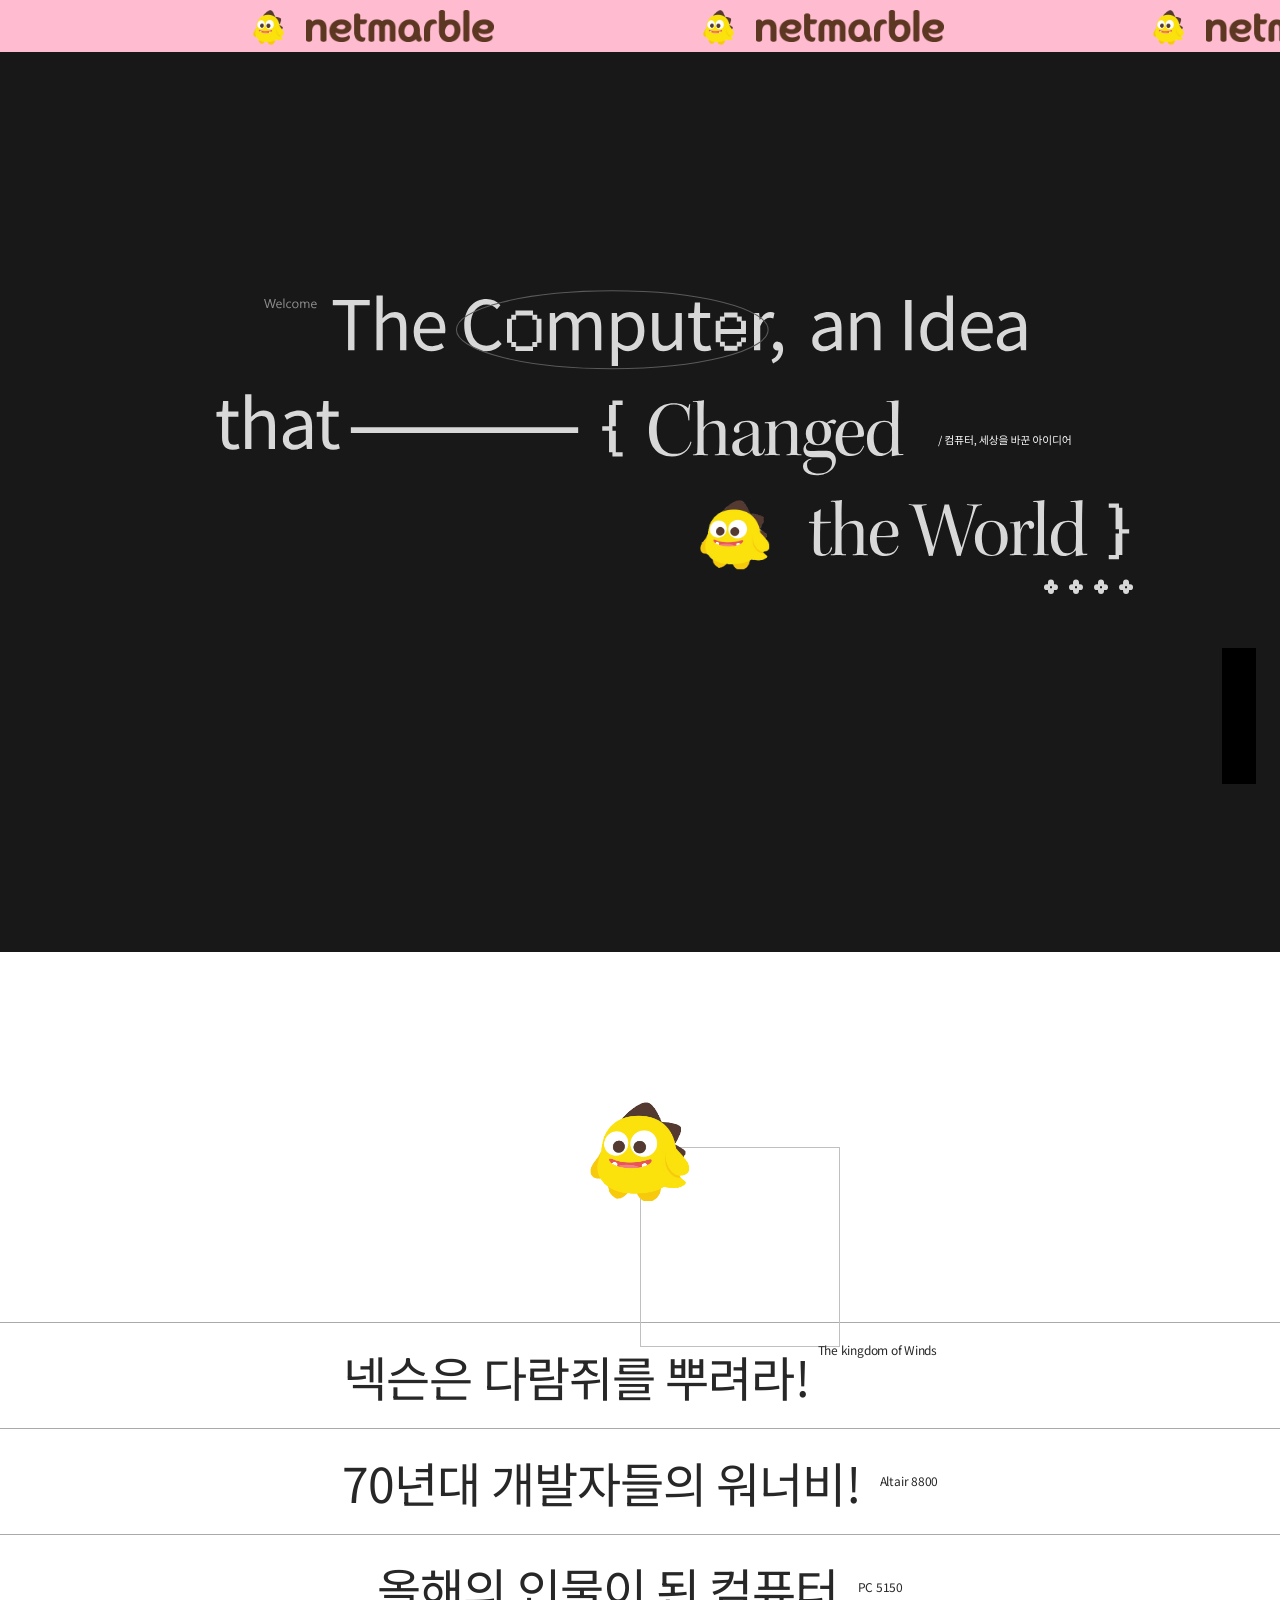
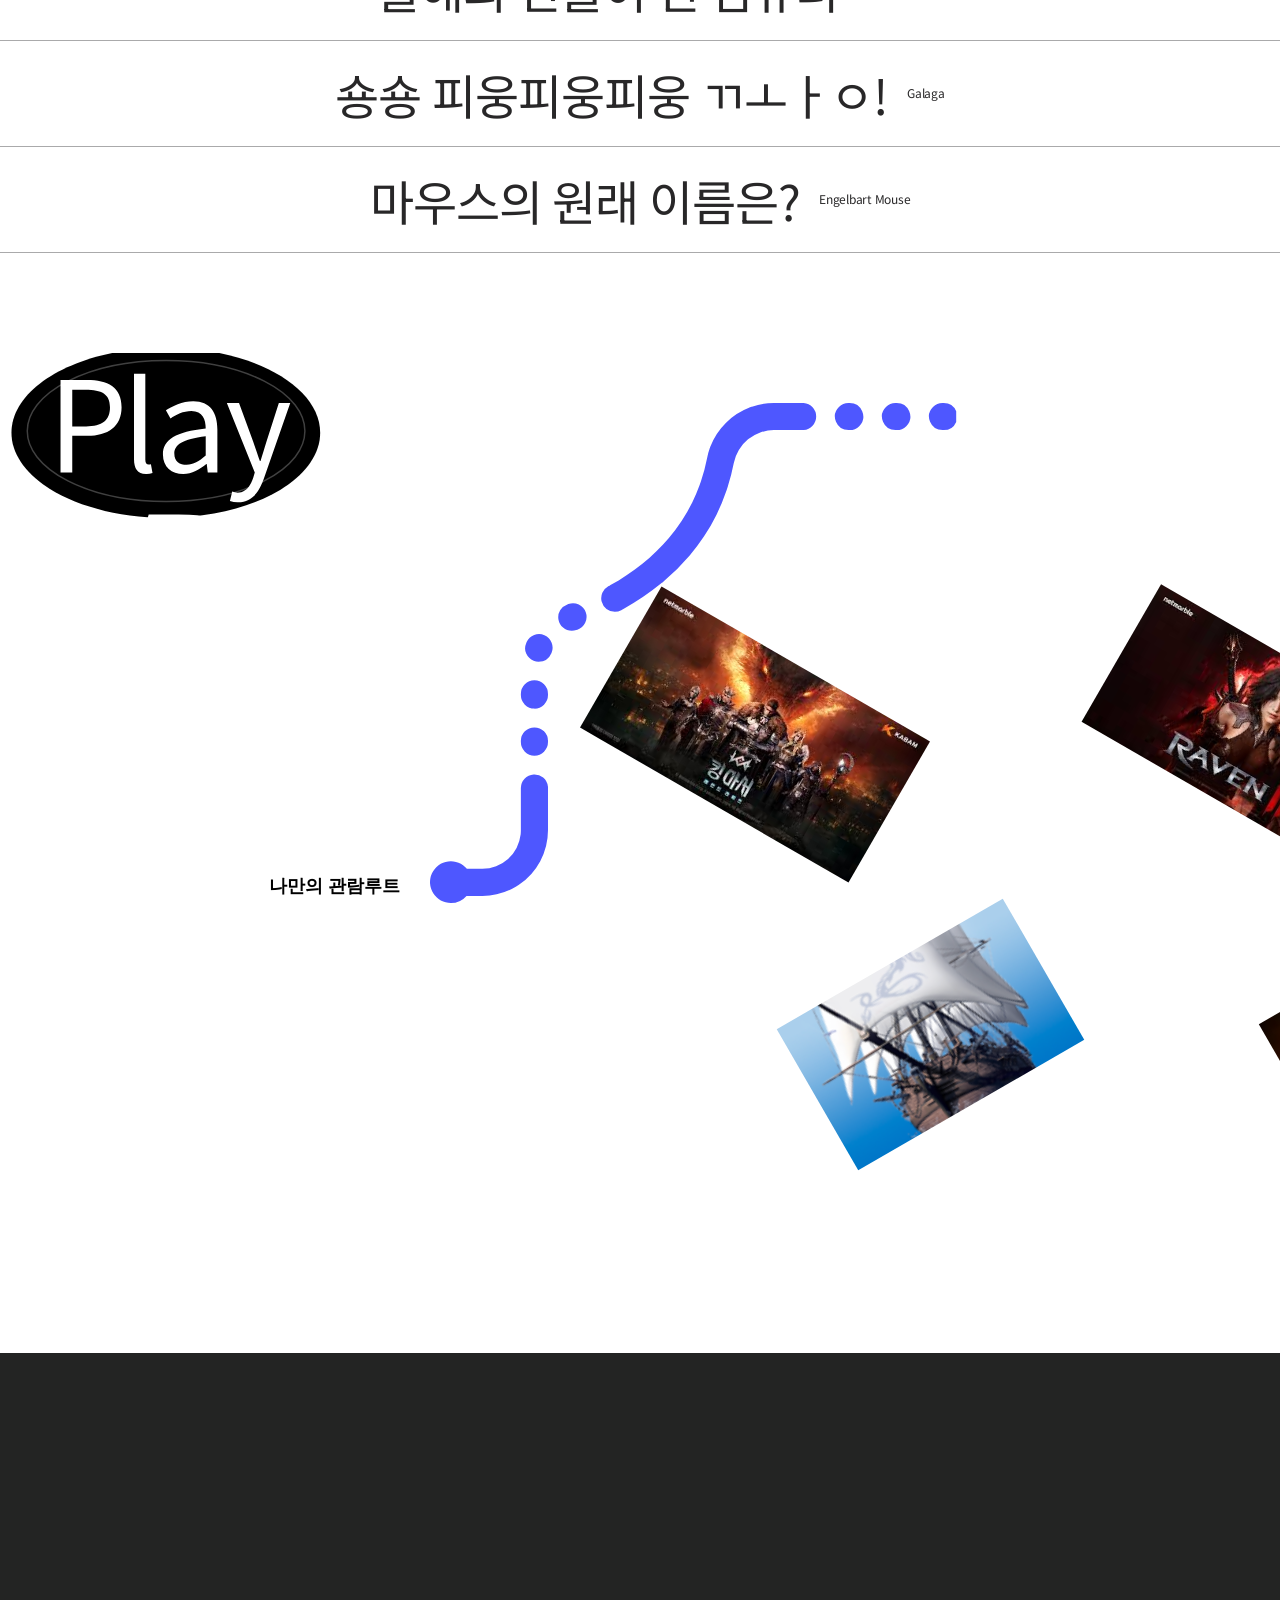
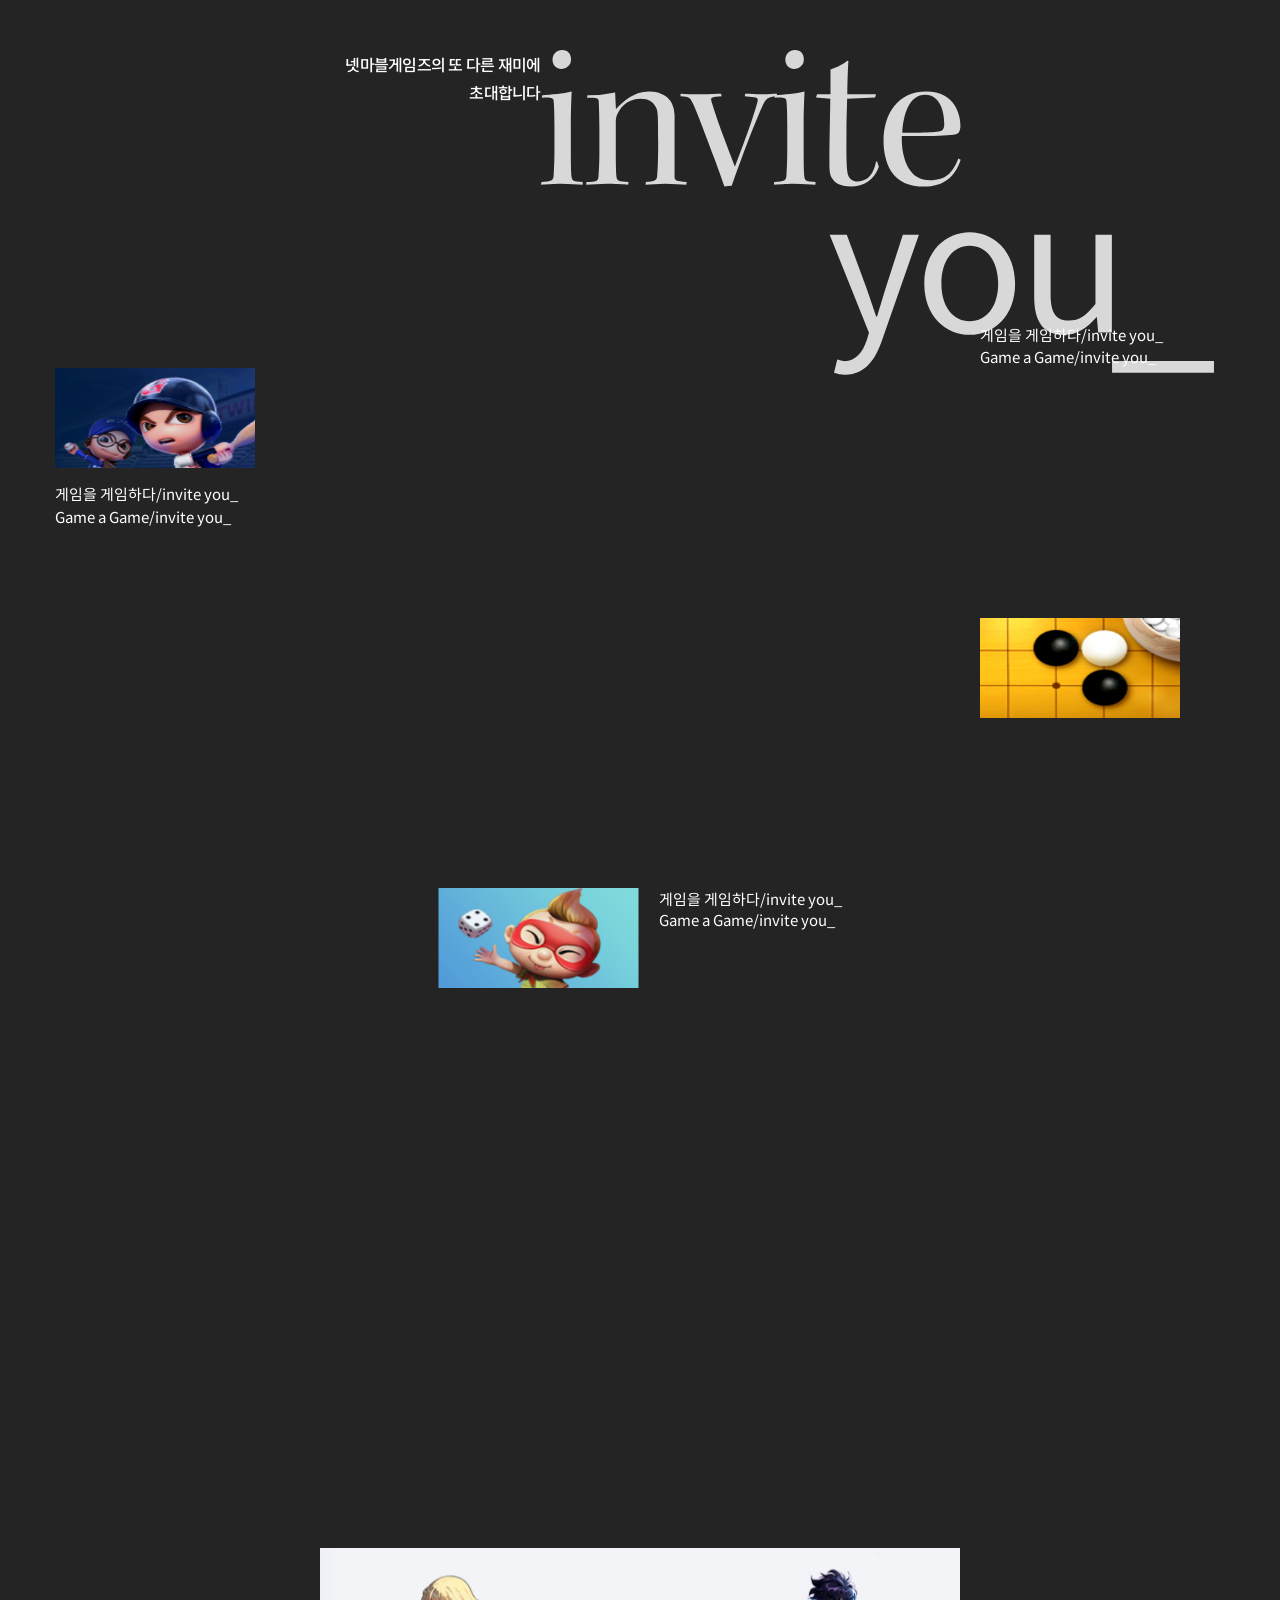
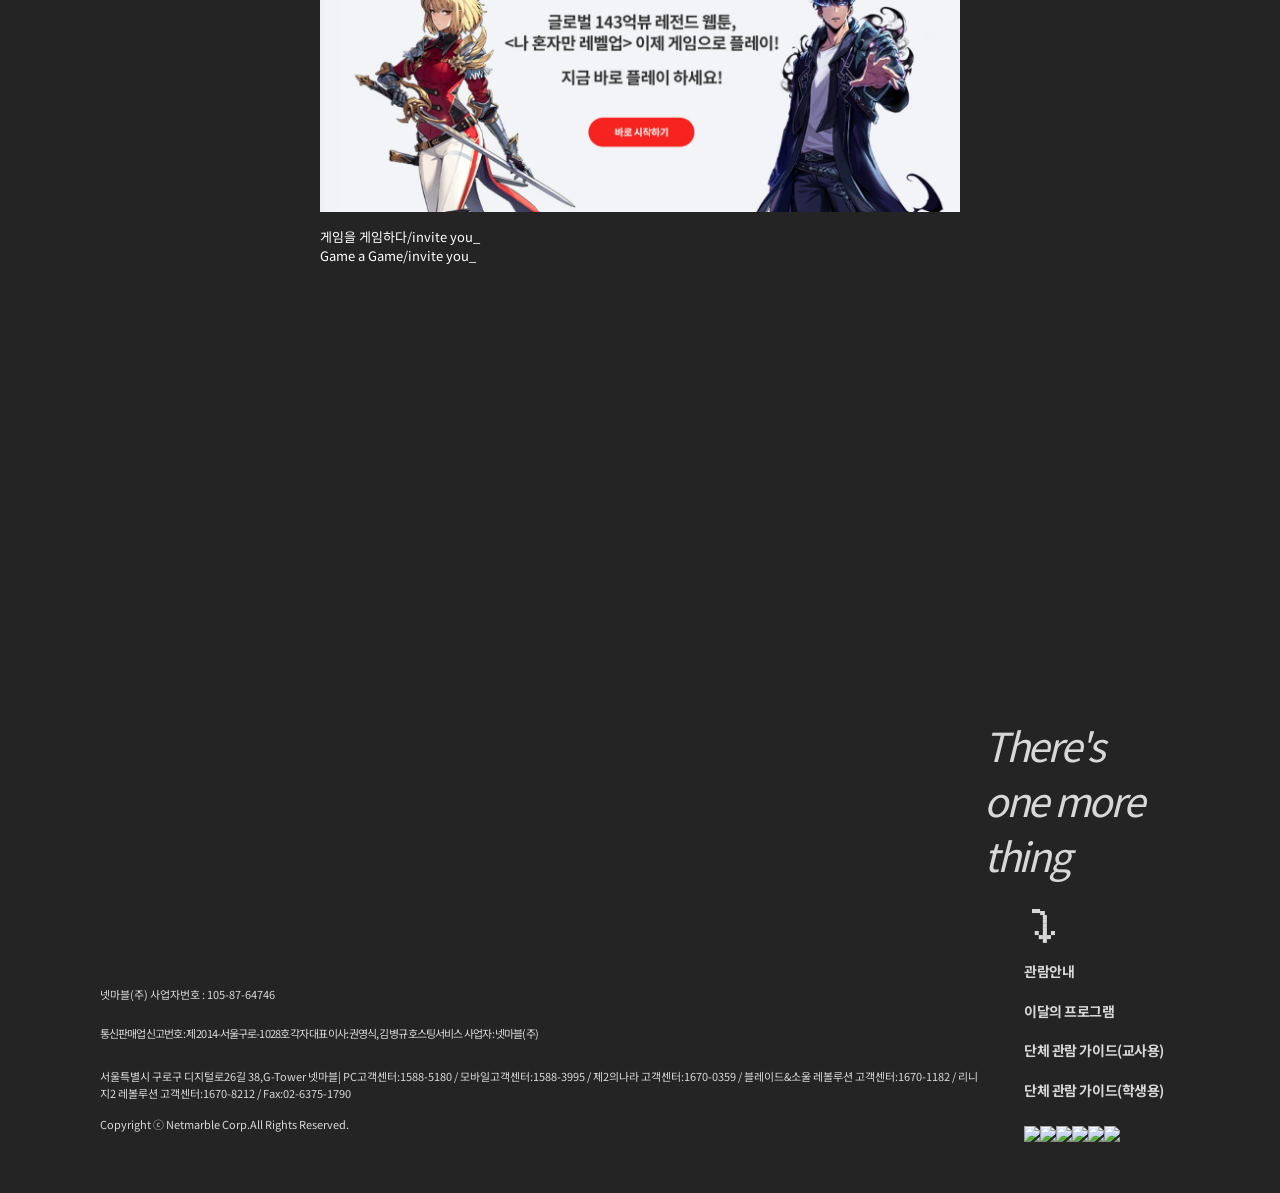
==== commit 10d4e4f8: "0405자바추가" ====
--- a/index.html
+++ b/index.html
@@ -6,6 +6,8 @@
     <meta name="viewport" content="width=device-width, initial-scale=1.0">
     <link rel="stylesheet" href="css/style.css"/>
     <title>넷마블 게임즈</title>
+    <script src="script.js" defer></script>
+    <link href="https://fonts.googleapis.com/css2?family=Noto+Sans+KR&display=swap" rel="stylesheet">
 </head>
 <body class = 'netmarble'>
     <div id="next">
@@ -40,8 +42,8 @@
                         </span>
                         <span class="banner">
                             <span class="hidden">Netmarble Games</span>
-                            <img class="hiddenimg" src="/images/netmarble_positive.png"/>
-                            <img class="hiddenlogo" src="/images/넷마블배경제거.png"/>
+                            <img class="hiddenimg" src="images/netmarble_positive.png"/>
+                            <img class="hiddenlogo" src="images/넷마블배경제거.png"/>
                         </span>   
                     </a>
 </div>
@@ -100,12 +102,11 @@
                                         <sup class="headermainsup">04</sup>
                                     </span>
                                 </span>
-                                <span class="headermenuwrapper">
+                                <span class="headermainmenuwrapper2">
                                     <span class="headermaintitle">Invite You</span>
                                 </span>
                             </a>
                         </li>
-
                     </ul>
                     <ul class="headersublist">
                         <li>
@@ -114,6 +115,7 @@
                                 <i class="iconoutLink"></i>
                             </a>
                         </li>
+                        </ul>
                         <ul class="headersublist">
                             <li>
                                 <a class="headersubtitle">
@@ -121,6 +123,7 @@
                                     <i class="iconoutLink"></i>
                                 </a>
                             </li>
+                            </ul>
                             <ul class="headersublist">
                                 <li>
                                     <a class="headersubtitle">
@@ -130,7 +133,7 @@
                                 </li>
                     </ul>
                 </nav>
-                <div>
+                <div class="closebutton">
                     <button class="closebtn">
                         <i class="header-iconclosebtn">
                             <span class="hidden">닫기</span>
@@ -213,7 +216,7 @@
                                     <div class="illustLogoroll">
                                         <img class="illimg" src="https://ncm-static.nexon.com/_next/static/media/rotate-circle-icon.c54faff8.svg"/>
                                     </div>
-                                    <img class="stopimg" src="/images/넷마블배경제거.png">
+                                    <img class="stopimg" src="images/넷마블배경제거.png">
                                 </div>
                             </div>
                         </div>
@@ -289,7 +292,7 @@
                             </li>
                         </ul>
                     </section>
-                    <section id="playlist" class="pc" style="display:block;">
+                    <section id="playlist" class="pc">
                         <div class="playlistwrapper">
                             <div class="playlist-container">
                                 <div class="playlist-title">
@@ -386,7 +389,7 @@
                         </div>
                     </section>
                     <section class="mobile">
-                        <div class="playlist-mobile" style="top:-775.5px">
+                        <div class="playlist-mobile" >
                             <div class="playlistwrapper">
                                 <div class="playlist-container">
                                     <div class="playlist-title">
@@ -484,7 +487,6 @@
                         </div>
                     </section>
                     <section id="inviteYou">
-                        <div class="invite-anchor"></div>
                         <div class="inviteBackgroundText">
                             <div class="inviteWrapper">
                                 <div class="inviteFadein">
@@ -651,12 +653,5 @@
             </footer>
         </article>
     </div>
-    <script>
-        document.querySelector('.HeaderOpenBtn').addEventListener('click',()=>{
-    document.getElementsByClassName('headernavigation').style.opacity='1';
-})
-    </script>
-     <script src="https://cdnjs.cloudflare.com/ajax/libs/gsap/3.11.1/gsap.min.js"></script>
-     <script src="https://cdnjs.cloudflare.com/ajax/libs/gsap/3.11.1/ScrollTrigger.min.js"></script>
 </body>
 </html>
--- a/css/style.css
+++ b/css/style.css
@@ -2,6 +2,11 @@
     margin:0;
     padding:0;
     font-family: sans-serif;
+    overflow-x: hidden;
+    font-family: 'Noto Sans KR', sans-serif;
+}
+html{
+    scroll-behavior: smooth;
 }
 
 .pc { display:block; }
@@ -74,7 +79,7 @@
 .HeaderMainLink{
     display:block;
     height:100%;
-    background-image: url(/0322SAVE-main/images/netmarble_negative.png);
+    background-image: url('/0329-/images/netmarble_negative.png');
     background-repeat: no-repeat;
     background-size: 100%;
 }
@@ -167,7 +172,7 @@
     justify-content: space-between;
     margin-top:52px;
     background-color: #282728;
-    opacity: 0;
+    opacity: 1;
 }
 .headermainlist{
     display: flex;
@@ -227,6 +232,28 @@
     background-image: url(https://ncm-static.nexon.com/_next/static/media/icon-menu-close.a9aee1c0.svg);
     background-repeat: no-repeat;
     background-size: cover;
+}
+.headermaintitle{
+    display: inline-block;
+    position: relative;
+}
+span.headermaintitle::after{
+    content: "";
+    position: absolute;
+    bottom: 0;
+    left: 0;
+    height: 3px;
+    width: 100%;
+    background: #fff;
+    transform: scaleX(0);    
+    transform-origin: left;     
+    transition: transform 0.3s ease;    
+}
+span.headermaintitle:hover::after{
+    transform:scaleX(1);
+}
+li::marker{
+    content: none;
 }
 
 /*----------- Section1 시작 -------------------*/
@@ -245,9 +272,8 @@
 display: inline-block;
 width:1200px;
 height: 400px;
-position: relative;
-left:50%;
-transform: translate(-50%);
+transform: scale(1.5);
+margin-left:500px;
 }
 .MainsectionContainer::before{
     position: fixed;
@@ -270,12 +296,24 @@
 .pinkbin{
     position: absolute;
     top:44%;
-    left:42%;
+    left:50%;
 }
 .pinkbin img{
     width:100px;
     height:100px;
 }
+.pinkbin img:hover{
+    transform: scale(1.5);
+    transition: 1s ease-in;
+}
+@keyframes pinkbinroll {
+    from {
+        transform: translate(-50%, -50%) rotate(0deg);
+    }
+    to {
+        transform: translate(-50%, -50%) rotate(360deg);
+    }
+};
 .iconDown{
     position: absolute;
     bottom:200px;
@@ -354,6 +392,15 @@
     width:100%;
     height:100%;  
     background-color: aqua; 
+    opacity: 0;
+    transform: translateY(100%);
+    transition: 0.5s ease-out;
+
+
+}
+.collection1:hover .highlightHover{
+    transform: translateY(0%);
+    visibility: visible;
     opacity: 1;
 }
 .highlightHover p{
@@ -376,7 +423,15 @@
 .illimg{
     width:200px;
     height:200px;
-    transform: rotate(360deg);
+}
+.illustLogoroll{
+    animation-name: pinkbinroll;
+    animation-duration: 6s;
+    animation-timing-function: linear;
+    animation-iteration-count: infinite;
+    position: absolute;
+    top:165px;
+    left:80px;
 }
 .CollectHighlight{
     display: flex;
@@ -389,19 +444,26 @@
     top:50%;
     left:50%;
     transform:translate(-50%, -35%)
-
-}
+}
+
 /*------------------------------- Section3 시작   ---------------------------------------------*/
-#playlist{
+.pc{
     position: relative;
     background-image: url(https://ncm-static.nexon.com/_next/static/media/intro-background-web.a051d03c.svg);
     background-size: cover;
     height:auto;
     overflow-y: auto;
 }
+.mobile{
+    position: relative;
+    background-image: url(https://ncm-static.nexon.com/_next/static/media/intro-background-web.a051d03c.svg);
+    background-size: cover;
+    height:auto;
+
+}
 .playlist-anchor{
     top:0;
-    width:100%;
+    width: 100%;
     height:100%;
 }
 .playlistwrapper{
@@ -409,8 +471,6 @@
     top:52px;
     width:100%;
     height:100%;
-
-
 }
 .playlist-container{
     position: absolute;
@@ -453,7 +513,14 @@
     height: fit-content;
     padding:1px;
     pointer-events: none;
-}
+    opacity: 0;
+    transform: translateY(30px);
+    transition: all 1s ease;
+}
+#playlist .playliststicker-wrapper.on {
+    opacity: 1;
+    transform: translateY(0);
+  }
 #playlist .playlist-scrollArea{
     position: relative;
     margin:600px
@@ -464,35 +531,59 @@
     top:0;
     left:0;
 }
+.playliststicker-wrapper .img1:hover{
+    transition:all 2s ease-in-out;
+    transform:rotate(360deg)
+}
 .playliststicker-wrapper .img2{
     transform: rotate(-30deg);
     position: absolute;
     top:300px;
     left:200px;   
 }
+.playliststicker-wrapper .img2:hover{
+    transition:all 2s ease-in-out;
+    transform:rotate(360deg)
+}
 .playliststicker-wrapper .img3{
     transform: rotate(30deg);
     position: absolute;
     top:0;
     left:400px;
 }
+.playliststicker-wrapper .img3:hover{
+    transition:all 2s ease-in-out;
+    transform:rotate(360deg)
+}
 .playliststicker-wrapper .img4{
     transform: rotate(-30deg);
     position: absolute;
     top:300px;
     left:700px;
 }
+.playliststicker-wrapper .img4:hover{
+    transition:all 2s ease-in-out;
+    transform:rotate(360deg)
+}
 .playliststicker-wrapper .img5{
     transform: rotate(30deg);
     position: absolute;
     top:0;
     left:900px;
 }
+.playliststicker-wrapper .img5:hover{
+    transition:all 2s ease-in-out;
+    transform:rotate(360deg)
+}
 .playliststicker-wrapper .img6{
     transform: rotate(-30deg);
     position: absolute;
     top:300px;
     left:1200px;
+}
+.playliststicker-wrapper .img6:hover{
+    transition:all 2s ease-in-out;
+    transform:rotate(360deg)
 }
 .playlist-buttonborder{
     width:300px;
@@ -501,7 +592,7 @@
     background-repeat: no-repeat;
     position: absolute;
     bottom:165px;
-    left:700px;
+    left:780px;
 }
 .playlist-buttontext{
     font-weight: 600;
@@ -511,9 +602,7 @@
     left:50%;
     transform:translate(-100%,-80%);
 }
-.playlist-mobile{
-    display: none;
-}
+
 
 /*--------------   Section4 시작        ---------------------------------------*/
 
@@ -585,10 +674,28 @@
     margin-top: 15px;
     color:#fff;
     line-height: 1.5;
+    z-index: 30;
 }
 .poster1 img{
     width:500px;
     height:300px;
+    transition: 1s;
+}
+.poster1 img:hover{
+    transform: scale(1.2);
+    transition: 1s;
+}
+.poster2 img:hover{
+    transform: scale(1.2);
+    transition: 1s;
+}
+.poster4 img:hover{
+    transform: scale(1.2);
+    transition: 1s;
+}
+.poster3 img:hover{
+    transform: scale(1.2);
+    transition: 1s;
 }
 .poster2{
     position: relative;
@@ -603,10 +710,12 @@
     font-size:15px;
     margin-left: 20px;
     color:#fff;
+    z-index: 30;
 }
 .poster2 img{
     width:500px;
     height:300px;
+    transition: 1s;
 }
 .poster3{
    position: absolute;
@@ -614,13 +723,17 @@
    left:50%;
    transform: translateX(-50%);
 }
-.poster3 span{
+.poster3 img{
+    transition: 1s;
+}
+.poster3 a span{
     line-height:1.5;
     display: inline-block;
     color:#fff;
     font-size:13px;
     margin-top:10px;
     left:-10px;
+    z-index: 30;
 
 }
 .poster4{
@@ -632,7 +745,7 @@
     display: flex;
     flex-direction: column;
 }
-.poster4 a span{
+.poster4 span{
     display: inline-block;
     font-size: 15px;
     line-height: 1.47;
@@ -644,6 +757,7 @@
 .poster4 img{
     width:300px;
     height:500px;
+    transition: 1s;
 }
 /*--------------    Footer 시작                 ------------------------------------------------------------------*/
 #footer{
@@ -723,14 +837,13 @@
     font-style:normal;
 }
 /*------------------------------------------------- 반응형 CSS ----------------------------------------------*/
-@media(max-width:599px){
+@media(max-width:650px){
     .banner{
-        width:300px;
+        width:230px;
     }
     .hiddenimg{
     position: relative;
-       margin-left:10px;
-       bottom:18px;
+       margin-left:60px;
     }
     .hiddenlogo{
         display: none;
@@ -739,20 +852,22 @@
         opacity: 0;
     }
 }
-@media(min-width:600px) and (max-width:700px){
+@media(max-width:766px){
     .hiddenlogo{
         display: none;
     }
     .banner{
         display: flex;
         justify-content: space-between;
-        margin-left: 23px;
     }
 }
 @media (max-width:767px){
-    .netmarble{
-        width:100%;
-    }
+.navigationContainer{
+    bottom:0;
+}
+.netmarble{
+    width:100%;
+}
 .banner:nth-child(4){
     opacity: 0;
 }
@@ -763,12 +878,14 @@
     opacity: 0;
 }
 .banner{
-    width:200px;
+    width:250px;
 }
 #highlight{
     padding-bottom: 134px;
 }
-
+.hiddenimg{
+    margin-left:40px;
+}
 .collection1{
     font-size: 32px;
     height:70px;
@@ -795,19 +912,20 @@
     padding: 52px 6.94vw 0 06.11vw
 }
 .Mainsectiion{
-    margin-top: 200px;
+    margin-top: -50px;
     margin-bottom: 800px;
-    height:fit-content
-}
-.mainsvg{
-   transform: scale(0.5);
-   width:950px;
-   left:-274px;
+    height:fit-content;
+
+}
+.mainsvg {
+    scale:0.3;
+    margin-left:-350px;
+    margin-top:160px;
 }
 .pinkbin{
 position: absolute;
-top:50%;
-left:50%;
+top:350px;
+left:200px;
 }
 .pinkbin img{
     width:50px;
@@ -831,41 +949,42 @@
 }
 .poster1{
     align-self: flex-start;
-    margin-top: 50px;
+    margin-top:20px;
     left:5px;
 }
 .poster1 img{
-    width:100px;
+    width:200px;
     height:150px;
 }
 .poster2 img{
-    width:100px;
+    width:200px;
     height:150px;
 }
 .poster4 img{
-    width:100px;
+    width:200px;
     height:150px;
 }
 .poster2{
     align-self: flex-end;
     order:3;
-    margin-top: 103px;
+    margin-top: 100px;
 }
 .poster4{
     align-self: flex-end;
-    order:1;
-}
-.poster4 span{
-    position: absolute;
-    bottom:0;
+    left:240px;
+    top:-200px;
+}
+.poster4 a span{
+    position: absolute;
+    bottom:-50px;
     left:0;
 }
 .poster3{
     order:4;
-    margin-top: 120px;
+    margin-top: 150px;
 }
 .poster3 img{
-    width:400px;
+    width:500px;
     height:450px
 }
 .poster3 span{
@@ -903,13 +1022,13 @@
 .playlist-routecontainer{
     position: absolute;
     width:300px;
-    top:-50px;  
-    left:270px;
+    top:-100px;  
+    left:400px;
 }
 .playlist-buttonborder{
     position: relative;
-    top:580px;
-    left:85px;
+    top:530px;
+    left:220px;
     width:300px;
     height:100px;
 }
@@ -931,10 +1050,6 @@
     right:555px;
     top:500px;
 }
-#playlist{
-
-
-}
 .playliststicker-wrapper{
     width:100px;
     height:100px;
@@ -944,7 +1059,7 @@
     padding:50px 0;
 }
 .playlistwrapper{
-    margin-bottom: 800px;
+    height:2000px;
 }
 #playlist .playlist-scrollArea{
     left:-1000px;
@@ -965,9 +1080,49 @@
     top:1000px;
     left:-1200px;
 }
+.playliststicker-wrapper .img1{
+    position: absolute;
+    top:400px;
+    left:0;
+    scale:0.7;
+}
+.playliststicker-wrapper .img2{
+    position: absolute;
+    top:700px;
+    right:0;
+    scale:0.7;
+
+}
+.playliststicker-wrapper .img3{
+    position: absolute;
+    top:850px;
+    left:0px;
+    scale:0.7
+}
+.playliststicker-wrapper .img4{
+    position: absolute;
+    top:1050px;
+    left:250px;
+    scale:0.7;
+}
+.playliststicker-wrapper .img5{
+    position: absolute;
+    top:1400px;
+    left:50px;
+    scale:0.7;
+
+}
+.playliststicker-wrapper .img6{
+    position: absolute;
+    top:1700px;
+    left:280px;
+    scale:0.7;
+
+}
+
 .inviteWrapper{
-    width:77.7vw;
-    right:50px;
+    right:110px;
+    scale:1.3;
 }
 .inviteFadein{
     margin-top:24px;
@@ -983,9 +1138,337 @@
 }
 .highlightHover p{
     font-size: 20px;
-    margin-top: 25px;
 }
 .container{
     width:100%;
 }
-}+.pc{
+    display: none;
+}
+.mobile{
+    display: block;
+}
+.playlisttitle2{
+    color:white;
+    position: absolute;
+    top:120px;
+    left:320px;
+    font-size: 10px;
+}
+}
+@media(min-width:563px) and (max-width:767px){
+    .poster4{
+        position: absolute;
+        top:300px;
+    }
+    .poster2{
+        position: absolute;
+        top:60px;
+        left:320px;
+    }
+    .poster2 img{
+        display: block;
+    }
+    .poster2 a span{
+        display: block;
+        }
+    .playlisttitle2{
+        color:#fff;
+        position: absolute;
+        top:5%;
+        left:60%;
+    }
+}
+
+@media(min-width:768px) and (max-width:1800px){
+    .mainsvg{
+        scale:0.5;
+        margin-left:-500px;
+    }
+    .poster1{
+        position: absolute;
+        top:50px;
+        left:55px;
+    }
+    .poster1 img{
+        width:200px;
+        height:100px;
+    }
+    .poster2{
+        position: absolute;
+        top:-30px;
+        left:50%;
+        transform: translateX(-50%);
+    }
+    .poster2 img{
+        width:200px;
+        height:100px;
+    }
+    .poster4{
+        position: absolute;
+        top:300px;
+        right:0;
+    }
+    .poster4 img{
+        width:200px;
+        height:100px;
+    }
+    .poster3 img{
+        width:100%;
+    }
+    .pinkbin{
+        position: absolute;
+        top:200px;
+        left:700px;
+    }
+    .pinkbin img{
+        width:70px;
+        height:70px;
+    }
+    .pc{
+        display:none;
+    }
+    .mobile{
+        display: block;
+    }
+}
+@media(min-width:768px) and (max-width:1199px){
+
+    .banner:nth-child(5){
+        display: none;
+    }
+    .banner:nth-child(6){
+        display: none;
+    }
+    .banner{
+        width:250px;
+    }
+    .hiddenimg{
+        margin-left: 35px;
+    }
+    .mainsvg{
+        margin-left:-130px;
+    }
+    .iconDown{
+        bottom:100px;
+    }
+    .pinkbin{
+        position: absolute;
+        top:200px;
+        left:400px;
+    }
+    .playlist-mobile{
+        position: relative;
+    }
+    .playlist-container{
+        position: relative;
+        height: 1000px;
+    }
+    .playliststicker-wrapper .img1{
+        position: absolute;
+        top:400px;
+        left:600px;
+    }
+    .playliststicker-wrapper .img2{
+        position: absolute;
+        top:700px;
+        left:800px;
+    }
+    .playliststicker-wrapper .img3{
+        position: absolute;
+        top:400px;
+        left:1100px;
+    }
+    .playliststicker-wrapper .img4{
+        position: absolute;
+        top:700px;
+        left:1300px;
+    }
+    .playliststicker-wrapper .img5{
+        position: absolute;
+        top:400px;
+        left:1600px;
+    }
+    .playliststicker-wrapper .img6{
+        position: absolute;
+        top:700px;
+        left:1800px;
+    }
+    .playlisttitle1{
+        scale:1.6;
+        margin-top:50px;
+        margin-left: 100px;
+    }
+    .playlisttitle2{
+        color: #fff;
+        position: absolute;
+        top:100px;
+        left:320px;
+    }
+    .playlist-image{
+        margin-top: 50px;
+    }
+    .playlist-buttonborder{
+        bottom:410px;
+        left:250px;
+    }
+    .poster1{
+        margin-left:50px;
+    }
+    .poster1 img{
+        width:300px;
+        height:200px;
+    }
+    .poster2 img{
+        width:300px;
+        height:200px;
+    }
+    .poster4 img{
+        width:300px;
+        height:200px;
+    }
+    .poster4 span{
+        position: absolute;
+        top:210px;
+        left:0;
+    }
+}
+@media(min-width:1200px) and (max-width:1499px){
+    .banner:nth-child(5){
+        display: none;
+    }
+    .banner:nth-child(6){
+        display: none;
+    } 
+    .mainsvg{
+        scale:0.7;
+        margin-left:170px;
+    }
+    .iconDown{
+        bottom:100px;
+    }
+    .playlist-mobile{
+        position: relative;
+    }
+    .playlist-container{
+        position: relative;
+        height: 1000px;
+    }
+    .playliststicker-wrapper .img1{
+        position: absolute;
+        top:400px;
+        left:600px;
+    }
+    .playliststicker-wrapper .img2{
+        position: absolute;
+        top:700px;
+        left:800px;
+    }
+    .playliststicker-wrapper .img3{
+        position: absolute;
+        top:400px;
+        left:1100px;
+    }
+    .playliststicker-wrapper .img4{
+        position: absolute;
+        top:700px;
+        left:1300px;
+    }
+    .playliststicker-wrapper .img5{
+        position: absolute;
+        top:400px;
+        left:1600px;
+    }
+    .playliststicker-wrapper .img6{
+        position: absolute;
+        top:700px;
+        left:1800px;
+    }
+    .playlisttitle1{
+        scale:1.6;
+        margin-top:50px;
+        margin-left: 100px;
+    }
+    .playlisttitle2{
+        color: #fff;
+        position: absolute;
+        top:100px;
+        left:320px;
+    }
+    .playlist-image{
+        margin-top: 50px;
+    }
+    .playlist-buttonborder{
+        bottom:410px;
+        left:250px;
+    }
+}
+
+@media(min-width:1500px) and (max-width:1799px){
+    .banner:nth-child(6){
+        display: none;
+    } 
+    .mainsvg{
+        scale:0.8;
+        margin-left:190px;
+    }
+    .iconDown{
+        bottom:100px;
+    }
+    .playlist-mobile{
+        position: relative;
+    }
+    .playlist-container{
+        position: relative;
+        height: 1000px;
+    }
+    .playliststicker-wrapper .img1{
+        position: absolute;
+        top:400px;
+        left:600px;
+    }
+    .playliststicker-wrapper .img2{
+        position: absolute;
+        top:700px;
+        left:800px;
+    }
+    .playliststicker-wrapper .img3{
+        position: absolute;
+        top:400px;
+        left:1100px;
+    }
+    .playliststicker-wrapper .img4{
+        position: absolute;
+        top:700px;
+        left:1300px;
+    }
+    .playliststicker-wrapper .img5{
+        position: absolute;
+        top:400px;
+        left:1600px;
+    }
+    .playliststicker-wrapper .img6{
+        position: absolute;
+        top:700px;
+        left:1800px;
+    }
+    .playlisttitle1{
+        scale:1.6;
+        margin-top:50px;
+        margin-left: 100px;
+    }
+    .playlisttitle2{
+        color: #fff;
+        position: absolute;
+        top:100px;
+        left:320px;
+    }
+    .playlist-image{
+        margin-top: 50px;
+    }
+    .playlist-buttonborder{
+        bottom:410px;
+        left:250px;
+    }
+
+}
